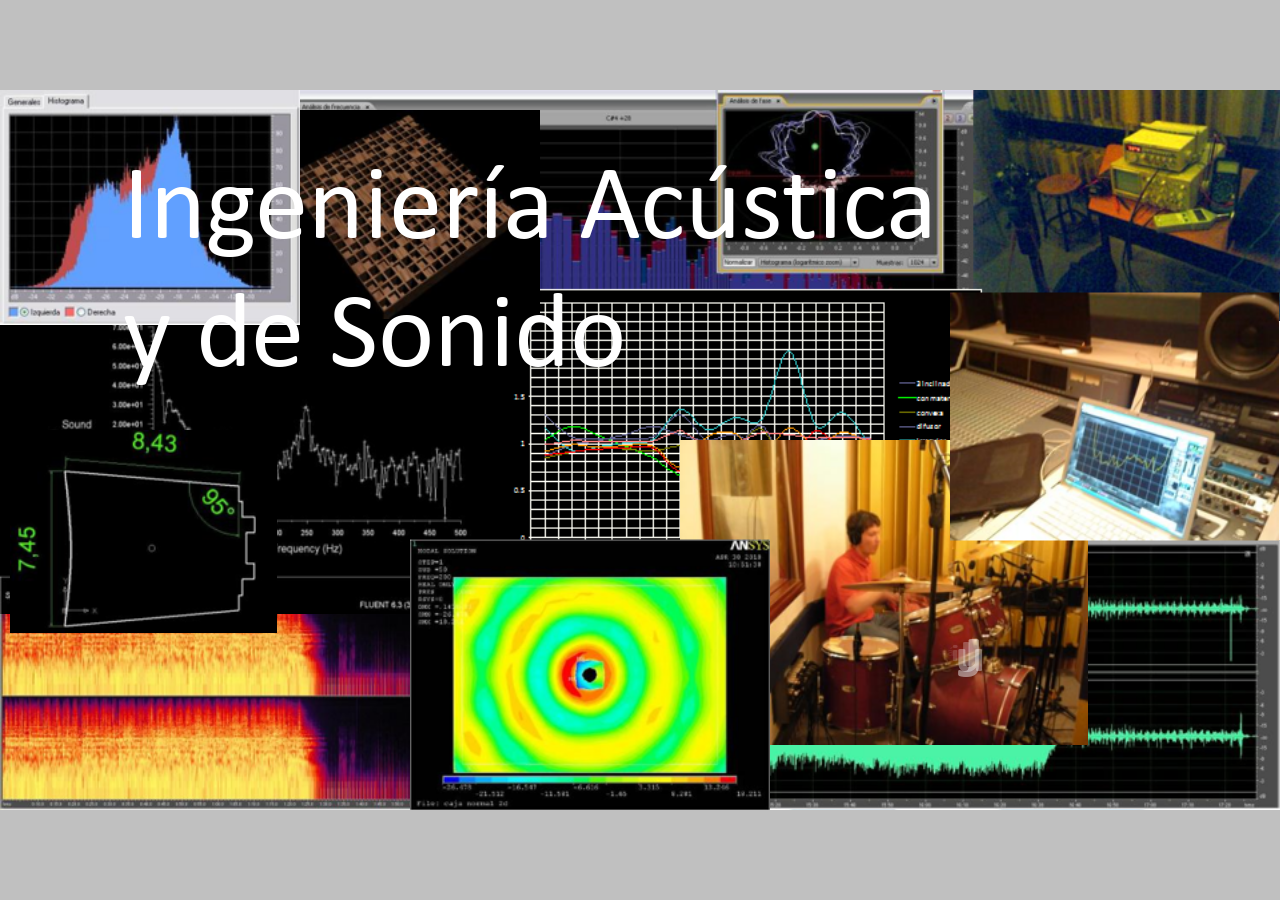
==== index.html @ 4d6e623c "Initial commit" ====
<!DOCTYPE html>
<!-- Created with iSpring --><!-- 720 405 --><!--type html --><!--mainFolder ./ -->
<html style=background-color:#c0c0c0;>
<head>
    <meta http-equiv="Content-Type" content="text/html;charset=utf-8"/><meta name="viewport" content="width=device-width,initial-scale=1,maximum-scale=1"/><meta name="format-detection" content="telephone=no"/><meta name="apple-mobile-web-app-capable" content="yes"/><meta name="apple-mobile-web-app-status-bar-style" content="black"/><meta http-equiv="X-UA-Compatible" content="IE=edge"/><meta name="msapplication-tap-highlight" content="no"/><title>Portafolio 2015</title><link rel="apple-touch-icon-precomposed" href="data/apple-touch-icon.png"/><link rel="shortcut icon" type="image/ico" href="data/favicon.ico"/><style>body {background-color:#c0c0c0;}#spr0_1925670 {display:none;}</style>
    

    <style>
        #playerView {
            position:relative;
            -webkit-tap-highlight-color:rgba(0,0,0,0);
            -webkit-user-select:none;
            -moz-user-select:none;
            -webkit-touch-callout:none;
            -webkit-user-drag:none;
        }
        #playerView * {
            position:absolute;
        }
		#preloader {
			width: 50px;
			height: 50px;
			position: absolute;
			top: 0;
			left: 0;
			bottom: 0;
			right: 0;
			margin: auto;
			border-radius: 10px;
			background-color: rgba(0, 0, 0, 0.5);
		}
		
		#preloader::after {
			content: '';
			position: absolute;
			background: url([data-uri]);
			background-size: cover;
			top: 0;
			left: 0;
			bottom: 0;
			right: 0;
			animation: preloader_spin 1s infinite linear;
			-webkit-animation: preloader_spin 1s infinite linear;
		}
		
		@keyframes preloader_spin { 0% {transform: rotate(0deg);} 100% {transform: rotate(360deg);} }
		@-webkit-keyframes preloader_spin { 0% {-webkit-transform: rotate(0deg);} 100% {-webkit-transform: rotate(360deg);}}
    </style>
</head>
<body>
	<div id="preloader"></div>
	<script src="data/player.js?6FBD1DEC"></script>
    <div id="content"></div>
    <div id="spr0_1925670"><audio id="snd0_1925670"><source src="data/sound1.mp3" type="audio/mpeg"/><source src="data/sound1.ogg" type="audio/ogg"/></audio><audio id="snd1_1925670"><source src="data/sound2.mp3" type="audio/mpeg"/><source src="data/sound2.ogg" type="audio/ogg"/></audio><audio id="snd2_1925670"><source src="data/sound3.mp3" type="audio/mpeg"/><source src="data/sound3.ogg" type="audio/ogg"/></audio><audio id="snd3_1925670"><source src="data/sound2.mp3" type="audio/mpeg"/><source src="data/sound2.ogg" type="audio/ogg"/></audio><audio id="snd4_1925670"><source src="data/sound2.mp3" type="audio/mpeg"/><source src="data/sound2.ogg" type="audio/ogg"/></audio><audio id="snd5_1925670"><source src="data/sound2.mp3" type="audio/mpeg"/><source src="data/sound2.ogg" type="audio/ogg"/></audio><audio id="snd6_1925670"><source src="data/sound2.mp3" type="audio/mpeg"/><source src="data/sound2.ogg" type="audio/ogg"/></audio><audio id="snd7_1925670"><source src="data/sound2.mp3" type="audio/mpeg"/><source src="data/sound2.ogg" type="audio/ogg"/></audio><audio id="snd8_1925670"><source src="data/sound2.mp3" type="audio/mpeg"/><source src="data/sound2.ogg" type="audio/ogg"/></audio><audio id="snd9_1925670"><source src="data/sound2.mp3" type="audio/mpeg"/><source src="data/sound2.ogg" type="audio/ogg"/></audio><audio id="snd10_1925670"><source src="data/sound2.mp3" type="audio/mpeg"/><source src="data/sound2.ogg" type="audio/ogg"/></audio><audio id="snd11_1925670"><source src="data/sound2.mp3" type="audio/mpeg"/><source src="data/sound2.ogg" type="audio/ogg"/></audio><audio id="snd12_1925670"><source src="data/sound2.mp3" type="audio/mpeg"/><source src="data/sound2.ogg" type="audio/ogg"/></audio><audio id="snd13_1925670"><source src="data/sound2.mp3" type="audio/mpeg"/><source src="data/sound2.ogg" type="audio/ogg"/></audio><audio id="snd14_1925670"><source src="data/sound2.mp3" type="audio/mpeg"/><source src="data/sound2.ogg" type="audio/ogg"/></audio><audio id="snd15_1925670"><source src="data/sound2.mp3" type="audio/mpeg"/><source src="data/sound2.ogg" type="audio/ogg"/></audio><audio id="snd16_1925670"><source src="data/sound2.mp3" type="audio/mpeg"/><source src="data/sound2.ogg" type="audio/ogg"/></audio><audio id="snd17_1925670"><source src="data/sound2.mp3" type="audio/mpeg"/><source src="data/sound2.ogg" type="audio/ogg"/></audio><audio id="snd18_1925670"><source src="data/sound2.mp3" type="audio/mpeg"/><source src="data/sound2.ogg" type="audio/ogg"/></audio><audio id="snd19_1925670"><source src="data/sound2.mp3" type="audio/mpeg"/><source src="data/sound2.ogg" type="audio/ogg"/></audio><audio id="snd20_1925670"><source src="data/sound2.mp3" type="audio/mpeg"/><source src="data/sound2.ogg" type="audio/ogg"/></audio><audio id="snd21_1925670"><source src="data/sound2.mp3" type="audio/mpeg"/><source src="data/sound2.ogg" type="audio/ogg"/></audio><audio id="snd22_1925670"><source src="data/sound2.mp3" type="audio/mpeg"/><source src="data/sound2.ogg" type="audio/ogg"/></audio><audio id="snd23_1925670"><source src="data/sound2.mp3" type="audio/mpeg"/><source src="data/sound2.ogg" type="audio/ogg"/></audio><audio id="snd24_1925670"><source src="data/sound2.mp3" type="audio/mpeg"/><source src="data/sound2.ogg" type="audio/ogg"/></audio><audio id="snd25_1925670"><source src="data/sound2.mp3" type="audio/mpeg"/><source src="data/sound2.ogg" type="audio/ogg"/></audio></div>
    <script>
		(function(startup){
			function start(savedPresentationState)
			{
				var presInfo = "eNrtfV9zG8mR51fpYIQvpDXYrv9/xg93FAnNcCyRMinJXo8mFE2wSWEMAjQAytZMKML2xt3uxt7t3u3d00XsXcyjHxyh9ezsjv/NPvALUF/hPsllVncDVY1usKmBhoAkT1gEGlXVv8rMyqzKysr6bK279t7aZ1vSWs7Jxnqbb8h1cYtvrt/iRq5rqqUQty38bT9fa62NofC9wXCcHA163UHECJXw9Odr72lGYtJae7L2niASP3WgZGcwTPdPh4+ttIRRDiXTtfc+W+vjPz/Ff+DrUdIbpa21ZO29j9wva6enUG7kvkIZzlxTealR/un5x89bWen+KCgt5pc+DUvzS9oe+6XpJaVP55ceD8+8wkchEOUKY5GqlnthYTm/8FO/sJmPeVQFo750WoGjvvRRUNpeUvogKK3nl356FpS+pJdPD/3SgswvPQ5wa1JNbSi+duKL8HN4cIoPkqJ0b/KSIQrT2nMn5Z+tHeXC8Lx4DQ4qeOc2/GFSZ29fO0zGyaPvjXrdw5TGnyCfOuWnHce+Q+99xL0if+svoPyHZ73u+ef96G5yNux2YMTeSobDtDscPBo+6m/3j9N+Nx2e/zaJNjrnfxiNu50kehYdptH+oN89HGQDFhBCx0ycNQ7D/PnHLdQan+WDFhXI6HTIH1PLpNIEah3AD1TxmDKuCSeEt1A7cKNiawRR1jDRYtTGXEvKGNEfO83yEYVCJP8/fl6nlsfCgpaxSnL4SmysjJaKEi4/[base64]/[base64]/[base64]/NmMCSX+AC0hXyalyGdMKOiP6QCdQU7gN2phbsObIpcwTIjVSjY1/jqoUo98xoQyA0tLMEWWgYEvyTl5BRNKXsGEkgYmlLOZCRcsnwWpRL5USpGXTaiEVXEdzWEVag00QxgXoqm0wATNWkkpLBSaSotfpR75jGdW8Vo5d+r8alNFM52wNp0qZvr80kkuL5tQWMHFTBhJhOJOPuCLUtAVjW4ipIfN3BmUmpgWfsZapWjQoysl/gPCIkG9ox9HMWXqXHJhlbCGD1xVuA9dGwoaQIYJkJoWhXWSpZZIBlhryYv+JfSDQp/RIwTyKq1kCt5aN0EJagQVfIxlY6nQyDPLqJaguIGAQnMF4qXQdwVMZcAiq1jmqak3NBLmOUZTwxSD8ZgVrbYvfkkOOidAVzaI6GG1GvrBNLo1A3QwJQSRgF5SEOO58ECNQ+9E9ta58MAWeCVn4JWtHjr+VI6PluFRt/xqAo+7NVQTeNIvWYYnyMzAobEQNfC4r2bnwhOerpwPT/klZ+CV7Rf6ojljFuhjRRVzJ7Ody5kLVhzWwawBc4uSM/BmPKWEwZQmGxq8PDK0PxmbB8/tFzRBZ/[base64]/s/tYs+Z8U2nwQCzVKdm6udVgZHg1fCBl20Juu2mM+gQuLDBoGmCnDHfad4IOQxNr0o98rKhwZ3zqZEukTyc4jSieWmu04Tm4aSnFrmZCdmyE6LTMs2lW2oXy4JGNM/WzVeRFmCTV6UeuZ2ZVhJv3laiufQ32ZvRHNYr9GrSAprSq1KLXJGZGSebjFA+ixwNK8vCdpoiD1YVzZD7y4ta5HQmOsqfEoTIS3ajCfKyAWmAvGRJapHPrJCMrh+h4WTmCjQvZjXNSZ5Pb2pxl00hB/Ni6nEvi5Q/PS4L+Xr2PnRJ4UZGSxBdbwu5yrUHiFcNDK5cACTG/XyM0aguEjcLpj2chqp+5J6V8Yyx7JkLZHXBs9De8wzlZ9lvo/y31P3mAGQBtk/zwN3W2jNoFqNjj/Kig7yZaQt02kJeHuOyB0G08ajCtVWgozk6EstadKTcdoauqqCcdCOvMeIZfJrDX/e7WttGpwCETZzQjLuZa8wKQ0FRVVWd0uCEZW91AVcZ2fwJ0/zKw+x1jvdhSXkps67QXa+xpKq762F/A06aak7CgHH/03JVeJr7E2EqAErqLeBp2N+Ap7aSpzRnKYUF4KrwNHPCvj08Dfrr81SQap7m4xRjj1eFp/5M/23gadDfgKe0kqcsH6cMJogrpXvz+fhbo3uL/gY8ZdU8zccp13xVeOpvkrwFLA26G3CUV3KU56MUlvDvNO/KaV5RzdN8lErGVoan2W5c5n16G3ga9DfgqazkqcjHqbTqneZdMc2rqjmaj1Kl6QppXv42sTTsb8DTas/RxN0gVsbfEGyWvwU8Dfsb8LTahyRzpprVMaZ+gMHbMEyD/gYsrXYhqXyYGiveLU1XbWkqq11IKh+mVq2OWxCDWTBRADPqbXDfh/0NeFrtQtK5p5cIvkILmWkE0NuxkPH6G/C02oWks3FKKTXvFjKrtZCR1S4kk49S+G2FZkhCvF0zJFHtQpLVLiSTj1Km9GotTkUW0P3WLE6L/gY8rXYh2XycckFXaON0suPflKV+LI17fxCtszIbqNN+B6yt9iXZfLhisNqq+B38GM+3ibdhxwPmVjmV8PT5ysU7vMoOzRsxbmu3aqSp5m0+cEEiVmbgZoHCVwtmeSMGbtDxgLm2krl5pBLFM8ir42aaRpm+VSM36LjPXEWqmZuPXE1XzodIMFHkW8Zcr+MBc2klc/PYJarNG+2keBN4W+utUKyatfm4NYq/0b7/N2ncVjCXVzI3j2ailut3FndlLS6tZq7JeUsWGXw4S90wbRnWDZ7UcNfvHTQSJhTDRjCB0eTJ/EYKKpMw1t0ddcHDrtxybsUlSEaivhECU1hqDGbWqaFJWeDnH7nxuF2iQ9BrVzWgzPxGptLm9brZ+4veB32dVA2ETVQLm8yEjQqz/MIWZAt2wibFNMnnqwsbJtxChSKIWAlh83udCZtPmabC5vV64cImK4XN5pqNLTJg83UJW5Dg2QkbJohn31izKYL/cSP1Ssia3+lM1nzCNJW1aacXLmqqWtRyvYaJ5pdd1MKM3Jmo2UXoNUd1mCRKwVZD1mxJrwWUuZKsZb1euLBVea55PJ2NL79eC5OoOyIbPX3yDYyoEphfTxi5GsLm9zqjg0+ZxkZ02uuFC5upFrZcswmhll/[base64]/WJFtt5VedAFlLmSby3r9cKFrXrTQOWajSm19MIW3s6Y7b0vZmGwWg6PoNf53vurrAxen8ODV28aqFyzcbH8shbcp5k5y+0iVgZCW64IY8ysyNZ7eYUUUKaxrE17vXBZq9410LliE1Quv7AFV6BmW+9k+uQbWFGplZZghiRfja13UqJDQJnGVnTa64ULW/W2gc4VmzB2+YUtuLW2cJdPnrw1nly/05NlUg0ZrsPnwas3DUyu16RaASMaXDOcecvFIvSaMITDaJNcrcZ2qN/rPBieXV2veb1euLBVbxuYXK8pbpZf2IKboQt/+QJmbM7ZJIBVUq2EsPm9zpfk/OozNq/[base64]/Yq426XcLDzFcEpVgSnXBGcakVwrso4MiuC064GzsrcE8uIk64ITrYiOFfEHrEVsUdsRewRWxF7xFbEHrEVsUdsRewRXxF7xFfEHvEVsUd8RewRX2p7hP+11rrwWvy7j39baw+zP8+yP0fZn58PskKu8TVoZRv+QL/gE/b0MBknj7436nUPUxZ/MlpzWezDp50RPj7MX95a6wFsl/Q9//4LqLDdP0773XR4/tskSjrnfxiNu50kehY9Gh6m0f6g3z0cPBo+6n941uuef96P7sbRrWQ4TLtD93gz6XWj9Whz0BucHHQTfNQ+Sbq996JPoELSPx30/tOTwRgfxZ3BCf5+Lx0edXvQ/r3h4CgddQf9pOeeD4bj5GjQ62YND06fDbvHT8ZxdH9wOBhFPfj/YTpMO0/gwzAdpcOnCTxfc9QGFp5iGF2R0p48/9jR+DP8Cj92UTKeHmeKy5pOluj+I5cknwsbU6mZ1MS0NGPwSKrYCKYFs9Taj50QfYRFSf5//LzOlfvDTCwY5VIxQtnHTmpmyrqM/i2m/ZLI1xwWrYLl/[base64]/[base64]/aXr8cZYcDY8/VhGh8dnNQjJIyVBUaeXiKhMGkshe5wAKV2auP/6TZmyBBTIvlkV5VgZ/pbSAARROwK+BSnaGSvaqVLKgU/IZd66rgkn4YtSMfkemJpOzKssuFjw5KxEndCU43eU/[base64]/HoywdtId9ZLsO26MjPG/BEodIrZ+8UuxeeJAjJJeMmp5GypZrZP0sDtITg6wRtJrRWe98TAZOcD45tPhoJOOigYPu8ddKIXNYd1Rev7PSS8dxdHm4ARedzp4Bv9GJ90RlMQfoYknyfEgOhs5CE/S4TBrKhm5BhBW9+Ssl3S651/04XXJ2TDpdT/Nv5+Nkj7QbTQ4Gv88GabRQTLCDRYkANYGoJ/Cd2x5mDyD5zf2kmfwsAO0vdmKTs5/Mx5kP6e99CSj3VG338W/[base64]/DWouVePf8L3jsS/QKa7uYUDnpzcjaCPyBWp/B34G/mTT8fDYDqoxTefZiewABxxCmoOixYACCGw0Gvh/J+lBwMPZSApT+CRkbI5854OHkPoDntpp8O0t75b+A5PgBRPXNdwYEWDqskHzx5p4YpUg17g4QCuh6ABG7fi7aS/jhtIWEOzzoZhLyX2UA96h6febwZDA/TPgjHEIfJ3RRLjEDpgGI4Q/aMoWoyGjuKnCZu6xEECaQMO50PGxi3Uf8sfQp/QDD6g97gGLQGjOXRWcAv4GrfsaX/aYI9OHXaJ6Cdaw26dowVvK3P03Dj84Na7ZNpwEb7s5fsuuJ//[base64]/ucqarUEr0XPFjFbMUN2iMqbUKphxkWArOT8/c/1ww/JecY+0eg5Wgh2ENbvUUpSwStySlpQSrd3eZCO8mEpHSwnzNKHrKExiBeLINWUoDzAPBVopByEgMV0u2CVKBzVmNygK3fJRyfWedae8G3CtrvclghSqgSmk15LjdZoUriYFG6n3ATar4FZwIBdrR2f9zhjs4o3xzc+G6fhs2I8yadbfvXE3GT8BYza6sc7+wn2+t/0XN+j6+ObNv1i/oQSs7dXNdffDqNuvKMQNSL+6mX39/vO1BivCGkiZ4soRVb9sgui7c2AzWJ8a4SGqOHn4jsNvKIdDc/O69hjfLAaD+YuZNgvhcGYZF8BizWPJad0opu+Y/IYyea5Dj0/dbHyub+6KbjY662YTlW42sWg3G330Pba6S1iVb7MLrdCdOm8xm3muD5ksptM2FlZQLazUvCVlTAwjQkliTAtkPg/[base64]/[base64]/[base64]/OtsBA0jK55DtyVZMrMGoVi/[base64]/6A/TpBe1+8fdfhoJR4Nh2jkbFWGr179/xy4LQc2WrEcdnjvHjIgp18Jkh/uljpXhnGgltG5RpjDw0CgptG1RTp2/k3Bua916eHUkZgZgmlsOX2WsQd6l5UzVOSPDKmGN2V2kKXJM+WAwVw3nzo2KgafWCGqpbTFiY23Qq0ypwv0vdFpnmVpqEwygI9xyiV464/x66INWRZ3KDANBlbDG7E7SFDnTmLuCGmNxd45aiz53mFlLzOhAYBksTea59r/[base64]/KKSZpMJraxiCNCtrBsF1UUJj6SsNwV1iNotIUEXJWS9ayoDAopvNCkAT/W2tGjlGRQCGWl8wwyhVZ84qvcCi3LBPy2460XY6JnGbVB+FLRuMa85M0O5cZGDR3MNN/Up0LwXpT8OAAPRPOHjKlsgQUjLijAgYMOiud8rTTniRVbQVVs8Z8a1u1Si1T/BrTryy9jPIKirElk9Fro9PctZWcrq3kIqMH2ezaSlWurdQiM4c2WRZEm9Xrgor0olULOfroe2Z2QYdLoPFgiOcu7571xl1Y0Z2efzHqZku2yTFg/LI/PRfr1kzZKdBofP6bTh9P9D7zjpb66xJgJlhmpIvA6RimOmFGqHQddEKwUJmZELmapPA95JOjuVKhplKhFikVfFYqdKVU6IZSMcsfVs2fORxoKFtXkJsmYriPp7ajewDwadKDtbw7yHtw2H3aPewe9NLR0sqGnsqGXqRsVOQaNpWyYV5ZNnguG/OkIZSb65GNCT487LuXjsZ4eh5FJHNrJONhdlZ+MxklSysnZionZpFyomflxFbKiX1lORErIift0SkAwsPwyTCJOgl+G+OT/hLrDzuVC7tIuTCzckFJpWDA41eVDLkikpFZl9w3m6W+yB+jbOAPm1AgXVohoV6aGkoWKSa2QkxotZjQVxYTtWpi0u6PkmfZFDrLH4IP7z+Ml1dA/JREdIECYip2hWj1pQeUvbKA6BURkHuTXDZtZPk4yTeGCpnwRSFLEFOfqiiNujCHgTXSsDs6GWQJWHqJSwozGI2Ph5gf5SjpwPIpOXRPMbNMlhIlerCz/bC9t7+9tbEVbbWj/Y2d6NaD9s7Gw/bO/Qd7G9F+e3Nze3dn4060uXFnO45uRBsIjxGqboIQF3CvjNBlZ4lGKSrM3Tvt97d3ozvbm+3d6Pbexs7m+d/uR/c2HtyJHm7cae/9JZAXqAwvr3x3mVRgs91e2sn5F0+7mJrm9oOdrQ3sRfSjH92aNmJv1rcxpzOtsC/PosPBON/Gy3LNnH9xjBKE2aOwqU/OMFmN6+npsNvHFD29aOuDO1H7x/f22vv769GtwTE04XXPzOveQqG5vFKnwxQT7KAxy941hqUT8PvuBggACMXm7t32HtAPP9968P4GID479vHq5qJwJYg9zISVZWOK9nfv7u5H7+89uLcLgHb27+892Ly/uzcjGvoVaZe98bg3OAD2QLE+jM7ow90PdvZ3d/5D/ndxL6vtd5F2zGNPZzDEHFrIFNAWW9u3t5EXH27sbe1u70SbMFD3Nu5UD5H2FNA8NEnhZPEk9Fk0gkdp9LQ7OsMEY+kw2r/7YO/29v3oBxv37m3MvNBc4YWjfLqU9I5xX/vAJcHqRZt3HtxCubvXBva2neiB0ql+02LFzc3zn6Qn0ErHJcxKixVA0k9/UcDb3dlsf7g7H1em3pfTtHuJAylbpGmXFaa9OnUgbZY78DUqv9PuaCqAJ+d/QKciWokKfXe5sgvwzZP4TjLq9v3x1d75AbR9F8xCr3f+2/4ClMqVZL2T9EDNoXtsGN3b230fLFF7L/p/v/[base64]/00TubqSAvig/ePtiimFvJrUPgsSmwbpS30GAl1+CxOpowFM6N9/[base64]/z6J4QCSExGQLrbUneLkCJheRXErJ3XWua0enun37ww2y3kVVNZ4Gy2ct0WlLlEvBNaFs0hJT8J1hVK9r6vBn/bP9h/rg1oB4TV2qUStSOdHqSHcqX9mlGajKzUHfzQXzKYGnMKfa8qmnLecqQ5br3euxyo2tL5t/[base64]/qlwItVMhF/mjWUeHc4o8Z1weG19YC67iIu0eM7C2ozC9kPUHjBQs5Lh16dfWFQihkAZMUP1l3l75sPjzZm6SMFdS3qnZIR/UnBn+dCaa2x/+l41iL16XLjJg11T5YqojdqlezMph7qC6m54cDJM+DAzcAtgo30YTvVfc9YPhtOO0n7nEW9HpmbvkJkUP9flv4QUoxicJumvdrTDwS/nqmbN+NE5ODgbDPCBwZYbgt+X/8+KA6SIDgU2Vvq+OBKbmW5A5jJGK6OQTm3zik09i8klOPqnsWIB/6xXeLeXdR4UyepwOTtIxytMo2FPvHp+BOD8d9M5OUtx02+x1O9ktVKOoe3L+OYhhmu8VpCOQhCfJMI4ejJIhbh2c//Zo0B+MbuY+ZXcRWHHd0GE6etrNQ0TdaPi8fwi1iq0UtyafXhK1f+8OvrWTHGZO+pAesC7lIV3wEHFIHygzpQnv9p9mDzkNiRcUk9kTIkJiwhOTx2Be42DcGA67BxgoA0oH97sSvM/peHj++dF0P6MzGA7T4u6zzvDsU6Sf2x1y16BFN7Y3NjdvtqKfnaXRaTo86Y7T7Jh/OoRn578BzYNOkyO8JspdfgUcODkdBKyIozsJlDvoJRMgnfMvTgYZCxGFi5dBBO7msCS/xMzttXTO3P1r8OkIL83Ci7bg5w5+nhQEVC4OqzfZTruRqdHh4JPBzeXVS17cOV1k4LmuOLxCqyPP6auHnpd0T6iY6KPv6RnldU2Ro8HtfofTKBf/yrphCuI1/HSQSeBgiaNJvaB0usiodF0RcsKqo9IZed2Ll7myxapka8vpIHdV363kkyS6jbk68gi8PkyRcnUCT0FjHUNzQydKJ2hOMtlAC4JzNV9ebrfvTjT75qDQdJOAZCgbPGOERB986j6JySdTfFryKRm/zCmcBS/rQ84mXmERM84E15SLlqWxhcURN8oqtLck5lbDihovCED3MTewXOG6PkuEjKk1ikEbmrXWMSM85sgXROo672pYJawx6/qbAudSwzpNuuT1bAa4itE9q5Qkohlwg4kRoAiTTXH7NephixJsyV2+FJmtMMuwMXs5HtvGu/ga0ltzYYF9VInG9Paq1ANXM4Libx8USZktkADXzCBElGoqAX0BHO/3I7V+eMy5j856AqtvPUHO0Z1al5U5rBLWmEk87kuKZkBWppWRspxOGklulSKEC2qakhw3IwjVQIamFJ/WqCe4KUuK748voaYUE3JYhbvgjVBL6W0cNkId1CihnrGBfMa9HSiayszXyWtLRHZ58o7ZM+/EZv/TGlP8XCkNRKhCXVX/SbMLuoWwjsTW3ZGJjQS6YaFu4jJT5BvIlNA8YNXgyTIxRVQwhb6RIyU0flg1eLJMTFGVTKnMFP4GKTLfxGeKzHtyNfY4w5zlnvHnCotM5F5iD3sjx0w4e3GKzH/yqmMmmFAsMof3DFPeROsSzM2cHvMeXDtL5jofmHfWmS3yrLOuSKnBqs86M/p6PFa82qtQhI2PPK9Altci80QbWPKfpsPRoJ+dW7+XDM8/R0e5e8ejM0I2iO/dDp/upc6/jl4KB+nenciSw1sR/cET5zLA0er+8vwv7lQ7J8F3GYkOb7ksG5xEN0bpsXN00pix7K/gMvug5PSdEYlt9F5E153H+9Ye/ktiTbK/yuZ/tYfyjDElIxo7N/itYVbC0qxtovOX8qyGK0tio6ddbG/dn8KDd6m8BZPXpEVNYaK9+/jlzu3oxndccRMbnvlV8jdi7knrvYra70zftGmAEIe38hexzFsfC9d9vFcM/66L90j0/azOjXX2HnOlNyXU7OAJksPkMI4eDj69OWlpncU0x6yzfYJYMQ8CmwLYkuTGYXoUR0+xge+47ThXRbp/M0YI8p5ypffvb2dlpOuRysqYKeklf0+TaC/NvFU3cHP95gr4keilwYWZAT4Ssto9QAxQvNhg5wzUs6BCYCpP51USJI/[base64]/k+Hu79QTzauEIRmKjb/WHVWEMZez1RKNJ9KTbIRRrI0kboeKwcTsl76iyzmoH92MHM2NR0nvV4aYYqz07TzZDCKDpJeB3oCs4YupqW4g6E6WXJ8v60Nt+c0k1Gjl5XGU7ZZ9f2zU3cw01HgJAESREfdvjtT6ZLvu1N3eU6J5DDbp9xL+4fpMAt0yD+zpd2/ZN6RecZeYQSJbARRC+/W1nC8ojIbQe6MlM0uW81G0Af9Dw767/du//Bnd6vOs8hpU0pSA+baqLwpjScMlORC5BGhhwebw81PTx7+tDO6SkRoRQo4Vn2On/HXMxhl1WD8JpFC7pMu76y7iCH3U2e6T5rFq3WGKNp58NrIjdwsKC4IOYL5d7cDPx8Ms/Cf7DaH0c13wWzh+PEOs7KFHmatyErHqg+zMnGt+/9qeWJLllNEvBOD7FVODKpiksJhUQRKUBKeq1iOC3ZDOMwy8knKTzZ0b//gsT37sPLIoC6aQrej0gYPQk3mO1oxRfDWANcS+1Hn5IOHe5+cPGxXtWQKZU1ja2ExJRgpwvfx/A+H5RYlMmsq3dz/QfvJbTE62L6Ksq5IuMeqDx8y+XqUta5U1p6afZr2x91ekarBT9wQ9ROXzgJEcJyewCzCfZ1kesgChZPoafdpF+YI78ZMacx4p0vYN0ovnj/4bK2PB2r77vgtyMYaUutg2IVvsKL7KBcm/D3++eDoCN80fTIeH61BOxsuX79kVGRn29a28AFD3312u3TmZtHF6hD3xY7dB0ayS9XdKrFYAeaA6CWA6AwgujhAHg6W49jAyPZoB9NW/XwGDJsBw0Iw+Wo8A0KJEMUThyS/r2cKiNLivvsMGPEAcR/QDBI+g4SHSIhkhVN/q/yupFyiBg3eW5PR1sMlmhBKzMATITzOFNXfkFhV4iQvESc5A0wuUr6701G5jTrg3q3Hmw/29to79x/v39neaj/e3n+8s3v/8ebu3Xt32vfb8Iq1i/918ceX/xBd/PvLX158ffEv8P8/XvzrxZcXf774Ch//GT5+ffHPL/+z+/Griz9dfJ2Xffkr/PLy1/D5S/j3v0bw4I8XLy5+f/EvEbYTXfwB6vz55X+5eBFDjwHL1u7dje2dx3uYf2178/727g6+/79f/O7lr6GhX0YX/wbV/z1rD171x5kXZQ++hHKAD8q8gMa/uvgKUb6IXv43bObiT+7lUAO78GX+ZkxCs/f43sb+/o9291yv//Hid1ACegSVvoR2oS3s/x+hH/B0ShGvly9qXp+9YntncxdIvXk/eM0/QVF4EVT788u/u/h98KKs3t32/v7G++3Ht3Z/DLzJ67z89eyPuz/AH//Pxf+e/ekv2/sZJ19kv+1sPNx+fwMJjBwv6J2x+x9f/l2EXUIm532v5uavM5TIRYSNJb58+beOrNiXLz1+v/y7uOrF++0fPgDKb2/cySj+AplziUC9cBC+AqK9cDCqSP7y7wtAf3Q8/DorDZ8R758vvs7R3AN2tLe2d95//MMH2z95fHtj+0576/GPtne2dn/0+H77x/cn9PjzlA5/A41+hb3/8uWvXv46F61JT6Hcd/KhtLPV/vF3okz6vmxG0hzwy796+fdAya+qaVhCHYzXMvhi7DoJ+zKn6YsMNH7KefX7YGxWcgCHnhNUIMBXhQA0IkE9bBwIrxEzkPFXrpm/QZ4XGuz3qDteHfz+ZntnY2979zJpyZh78UUmLSUks8R0oF9AYahyrTI16d+1ydVVSDEf/tXl66oitRD0bjxkz0tQ/+lqI7FVaMN/de96+dfw8U+TnuaSn/MIqv8VSOfXAY9yQJ4BDszI/e37d9oZLoTwFdTP9C2QE7qLJtBNC/7aGYEXk8Ye3G0ji/ZB12e6v2LQYB8RXybLv4P2/g27jmTGV011fQNz//JXU0IgF79Asv0po9HFi/94Oa6in/83mPN8NcfgZG1OpO+bcNOXoEVx9P42dLU0r/pHV9HR5OuX/+AsN1LeNfynivnNZGC7V9TPtAAmCsK/udH1N/h7lDX9opjI4fTLAbuz8Zcw7YJ5EfJh9347E7npZOzxnY1b7TuvYTpW/eJwijZ9+WWTtOrWptOqYmI7afD1T2kvheQkYkrea5aF58//P8C0GaY=";
				PresentationPlayer.start(presInfo, "content", "playerView", onPlayerInit, "data/html5-unsupported.html", savedPresentationState);
				function onPlayerInit(player)
				{
					(player);
					
					var preloader = document.getElementById("preloader");
					preloader.parentNode.removeChild(preloader);
				}
			}
	
			if (startup)
				startup(start);
			else
				start();
		})();
    </script>
</body>
</html>
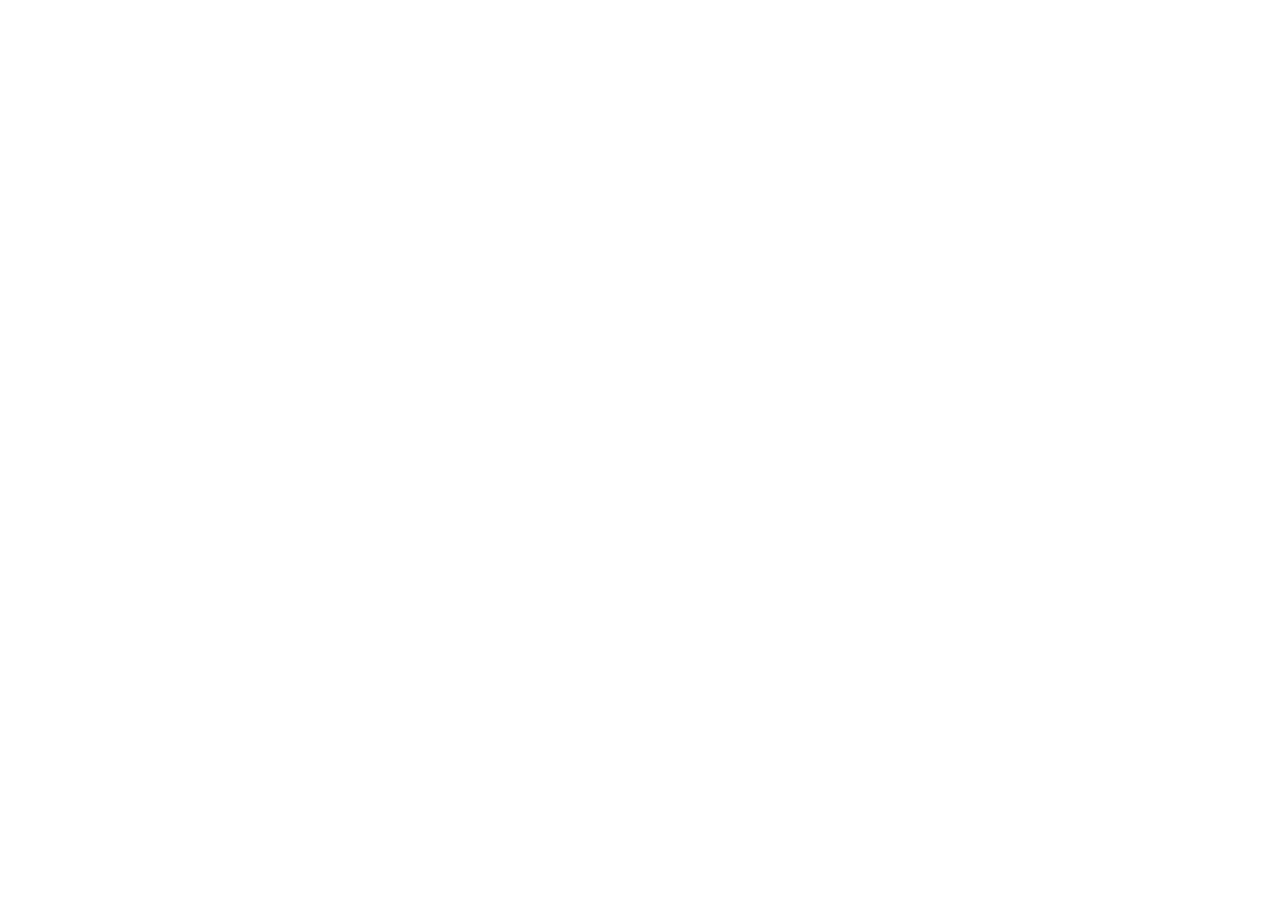
==== commit ade00d44: "Add files via upload" ====
--- a/index.html
+++ b/index.html
@@ -1,77 +1,49 @@
-<!DOCTYPE html>
-<!-- Created with iSpring --><!-- 720 405 --><!--type html --><!--mainFolder ./ -->
-<html style=background-color:#c0c0c0;>
-<head>
-    <meta http-equiv="Content-Type" content="text/html;charset=utf-8"/><meta name="viewport" content="width=device-width,initial-scale=1,maximum-scale=1"/><meta name="format-detection" content="telephone=no"/><meta name="apple-mobile-web-app-capable" content="yes"/><meta name="apple-mobile-web-app-status-bar-style" content="black"/><meta http-equiv="X-UA-Compatible" content="IE=edge"/><meta name="msapplication-tap-highlight" content="no"/><title>Portafolio 2015</title><link rel="apple-touch-icon-precomposed" href="data/apple-touch-icon.png"/><link rel="shortcut icon" type="image/ico" href="data/favicon.ico"/><style>body {background-color:#c0c0c0;}#spr0_1925670 {display:none;}</style>
-    
-
-    <style>
-        #playerView {
-            position:relative;
-            -webkit-tap-highlight-color:rgba(0,0,0,0);
-            -webkit-user-select:none;
-            -moz-user-select:none;
-            -webkit-touch-callout:none;
-            -webkit-user-drag:none;
-        }
-        #playerView * {
-            position:absolute;
-        }
-		#preloader {
-			width: 50px;
-			height: 50px;
-			position: absolute;
-			top: 0;
-			left: 0;
-			bottom: 0;
-			right: 0;
-			margin: auto;
-			border-radius: 10px;
-			background-color: rgba(0, 0, 0, 0.5);
-		}
-		
-		#preloader::after {
-			content: '';
-			position: absolute;
-			background: url([data-uri]);
-			background-size: cover;
-			top: 0;
-			left: 0;
-			bottom: 0;
-			right: 0;
-			animation: preloader_spin 1s infinite linear;
-			-webkit-animation: preloader_spin 1s infinite linear;
-		}
-		
-		@keyframes preloader_spin { 0% {transform: rotate(0deg);} 100% {transform: rotate(360deg);} }
-		@-webkit-keyframes preloader_spin { 0% {-webkit-transform: rotate(0deg);} 100% {-webkit-transform: rotate(360deg);}}
-    </style>
-</head>
-<body>
-	<div id="preloader"></div>
-	<script src="data/player.js?6FBD1DEC"></script>
-    <div id="content"></div>
-    <div id="spr0_1925670"><audio id="snd0_1925670"><source src="data/sound1.mp3" type="audio/mpeg"/><source src="data/sound1.ogg" type="audio/ogg"/></audio><audio id="snd1_1925670"><source src="data/sound2.mp3" type="audio/mpeg"/><source src="data/sound2.ogg" type="audio/ogg"/></audio><audio id="snd2_1925670"><source src="data/sound3.mp3" type="audio/mpeg"/><source src="data/sound3.ogg" type="audio/ogg"/></audio><audio id="snd3_1925670"><source src="data/sound2.mp3" type="audio/mpeg"/><source src="data/sound2.ogg" type="audio/ogg"/></audio><audio id="snd4_1925670"><source src="data/sound2.mp3" type="audio/mpeg"/><source src="data/sound2.ogg" type="audio/ogg"/></audio><audio id="snd5_1925670"><source src="data/sound2.mp3" type="audio/mpeg"/><source src="data/sound2.ogg" type="audio/ogg"/></audio><audio id="snd6_1925670"><source src="data/sound2.mp3" type="audio/mpeg"/><source src="data/sound2.ogg" type="audio/ogg"/></audio><audio id="snd7_1925670"><source src="data/sound2.mp3" type="audio/mpeg"/><source src="data/sound2.ogg" type="audio/ogg"/></audio><audio id="snd8_1925670"><source src="data/sound2.mp3" type="audio/mpeg"/><source src="data/sound2.ogg" type="audio/ogg"/></audio><audio id="snd9_1925670"><source src="data/sound2.mp3" type="audio/mpeg"/><source src="data/sound2.ogg" type="audio/ogg"/></audio><audio id="snd10_1925670"><source src="data/sound2.mp3" type="audio/mpeg"/><source src="data/sound2.ogg" type="audio/ogg"/></audio><audio id="snd11_1925670"><source src="data/sound2.mp3" type="audio/mpeg"/><source src="data/sound2.ogg" type="audio/ogg"/></audio><audio id="snd12_1925670"><source src="data/sound2.mp3" type="audio/mpeg"/><source src="data/sound2.ogg" type="audio/ogg"/></audio><audio id="snd13_1925670"><source src="data/sound2.mp3" type="audio/mpeg"/><source src="data/sound2.ogg" type="audio/ogg"/></audio><audio id="snd14_1925670"><source src="data/sound2.mp3" type="audio/mpeg"/><source src="data/sound2.ogg" type="audio/ogg"/></audio><audio id="snd15_1925670"><source src="data/sound2.mp3" type="audio/mpeg"/><source src="data/sound2.ogg" type="audio/ogg"/></audio><audio id="snd16_1925670"><source src="data/sound2.mp3" type="audio/mpeg"/><source src="data/sound2.ogg" type="audio/ogg"/></audio><audio id="snd17_1925670"><source src="data/sound2.mp3" type="audio/mpeg"/><source src="data/sound2.ogg" type="audio/ogg"/></audio><audio id="snd18_1925670"><source src="data/sound2.mp3" type="audio/mpeg"/><source src="data/sound2.ogg" type="audio/ogg"/></audio><audio id="snd19_1925670"><source src="data/sound2.mp3" type="audio/mpeg"/><source src="data/sound2.ogg" type="audio/ogg"/></audio><audio id="snd20_1925670"><source src="data/sound2.mp3" type="audio/mpeg"/><source src="data/sound2.ogg" type="audio/ogg"/></audio><audio id="snd21_1925670"><source src="data/sound2.mp3" type="audio/mpeg"/><source src="data/sound2.ogg" type="audio/ogg"/></audio><audio id="snd22_1925670"><source src="data/sound2.mp3" type="audio/mpeg"/><source src="data/sound2.ogg" type="audio/ogg"/></audio><audio id="snd23_1925670"><source src="data/sound2.mp3" type="audio/mpeg"/><source src="data/sound2.ogg" type="audio/ogg"/></audio><audio id="snd24_1925670"><source src="data/sound2.mp3" type="audio/mpeg"/><source src="data/sound2.ogg" type="audio/ogg"/></audio><audio id="snd25_1925670"><source src="data/sound2.mp3" type="audio/mpeg"/><source src="data/sound2.ogg" type="audio/ogg"/></audio></div>
-    <script>
-		(function(startup){
-			function start(savedPresentationState)
-			{
-				var presInfo = "eNrtfV9zG8mR51fpYIQvpDXYrv9/xg93FAnNcCyRMinJXo8mFE2wSWEMAjQAytZMKML2xt3uxt7t3u3d00XsXcyjHxyh9ezsjv/NPvALUF/hPsllVncDVY1usKmBhoAkT1gEGlXVv8rMyqzKysr6bK279t7aZ1vSWs7Jxnqbb8h1cYtvrt/iRq5rqqUQty38bT9fa62NofC9wXCcHA163UHECJXw9Odr72lGYtJae7L2niASP3WgZGcwTPdPh4+ttIRRDiXTtfc+W+vjPz/Ff+DrUdIbpa21ZO29j9wva6enUG7kvkIZzlxTealR/un5x89bWen+KCgt5pc+DUvzS9oe+6XpJaVP55ceD8+8wkchEOUKY5GqlnthYTm/8FO/sJmPeVQFo750WoGjvvRRUNpeUvogKK3nl356FpS+pJdPD/3SgswvPQ5wa1JNbSi+duKL8HN4cIoPkqJ0b/KSIQrT2nMn5Z+tHeXC8Lx4DQ4qeOc2/GFSZ29fO0zGyaPvjXrdw5TGnyCfOuWnHce+Q+99xL0if+svoPyHZ73u+ef96G5yNux2YMTeSobDtDscPBo+6m/3j9N+Nx2e/zaJNjrnfxiNu50kehYdptH+oN89HGQDFhBCx0ycNQ7D/PnHLdQan+WDFhXI6HTIH1PLpNIEah3AD1TxmDKuCSeEt1A7cKNiawRR1jDRYtTGXEvKGNEfO83yEYVCJP8/fl6nlsfCgpaxSnL4SmysjJaKEi4/[base64]/[base64]/[base64]/NmMCSX+AC0hXyalyGdMKOiP6QCdQU7gN2phbsObIpcwTIjVSjY1/jqoUo98xoQyA0tLMEWWgYEvyTl5BRNKXsGEkgYmlLOZCRcsnwWpRL5USpGXTaiEVXEdzWEVag00QxgXoqm0wATNWkkpLBSaSotfpR75jGdW8Vo5d+r8alNFM52wNp0qZvr80kkuL5tQWMHFTBhJhOJOPuCLUtAVjW4ipIfN3BmUmpgWfsZapWjQoysl/gPCIkG9ox9HMWXqXHJhlbCGD1xVuA9dGwoaQIYJkJoWhXWSpZZIBlhryYv+JfSDQp/RIwTyKq1kCt5aN0EJagQVfIxlY6nQyDPLqJaguIGAQnMF4qXQdwVMZcAiq1jmqak3NBLmOUZTwxSD8ZgVrbYvfkkOOidAVzaI6GG1GvrBNLo1A3QwJQSRgF5SEOO58ECNQ+9E9ta58MAWeCVn4JWtHjr+VI6PluFRt/xqAo+7NVQTeNIvWYYnyMzAobEQNfC4r2bnwhOerpwPT/klZ+CV7Rf6ojljFuhjRRVzJ7Ody5kLVhzWwawBc4uSM/BmPKWEwZQmGxq8PDK0PxmbB8/tFzRBZ/[base64]/s/tYs+Z8U2nwQCzVKdm6udVgZHg1fCBl20Juu2mM+gQuLDBoGmCnDHfad4IOQxNr0o98rKhwZ3zqZEukTyc4jSieWmu04Tm4aSnFrmZCdmyE6LTMs2lW2oXy4JGNM/WzVeRFmCTV6UeuZ2ZVhJv3laiufQ32ZvRHNYr9GrSAprSq1KLXJGZGSebjFA+ixwNK8vCdpoiD1YVzZD7y4ta5HQmOsqfEoTIS3ajCfKyAWmAvGRJapHPrJCMrh+h4WTmCjQvZjXNSZ5Pb2pxl00hB/Ni6nEvi5Q/PS4L+Xr2PnRJ4UZGSxBdbwu5yrUHiFcNDK5cACTG/XyM0aguEjcLpj2chqp+5J6V8Yyx7JkLZHXBs9De8wzlZ9lvo/y31P3mAGQBtk/zwN3W2jNoFqNjj/Kig7yZaQt02kJeHuOyB0G08ajCtVWgozk6EstadKTcdoauqqCcdCOvMeIZfJrDX/e7WttGpwCETZzQjLuZa8wKQ0FRVVWd0uCEZW91AVcZ2fwJ0/zKw+x1jvdhSXkps67QXa+xpKq762F/A06aak7CgHH/03JVeJr7E2EqAErqLeBp2N+Ap7aSpzRnKYUF4KrwNHPCvj08Dfrr81SQap7m4xRjj1eFp/5M/23gadDfgKe0kqcsH6cMJogrpXvz+fhbo3uL/gY8ZdU8zccp13xVeOpvkrwFLA26G3CUV3KU56MUlvDvNO/KaV5RzdN8lErGVoan2W5c5n16G3ga9DfgqazkqcjHqbTqneZdMc2rqjmaj1Kl6QppXv42sTTsb8DTas/RxN0gVsbfEGyWvwU8Dfsb8LTahyRzpprVMaZ+gMHbMEyD/gYsrXYhqXyYGiveLU1XbWkqq11IKh+mVq2OWxCDWTBRADPqbXDfh/0NeFrtQtK5p5cIvkILmWkE0NuxkPH6G/C02oWks3FKKTXvFjKrtZCR1S4kk49S+G2FZkhCvF0zJFHtQpLVLiSTj1Km9GotTkUW0P3WLE6L/gY8rXYh2XycckFXaON0suPflKV+LI17fxCtszIbqNN+B6yt9iXZfLhisNqq+B38GM+3ibdhxwPmVjmV8PT5ysU7vMoOzRsxbmu3aqSp5m0+cEEiVmbgZoHCVwtmeSMGbtDxgLm2krl5pBLFM8ir42aaRpm+VSM36LjPXEWqmZuPXE1XzodIMFHkW8Zcr+MBc2klc/PYJarNG+2keBN4W+utUKyatfm4NYq/0b7/N2ncVjCXVzI3j2ailut3FndlLS6tZq7JeUsWGXw4S90wbRnWDZ7UcNfvHTQSJhTDRjCB0eTJ/EYKKpMw1t0ddcHDrtxybsUlSEaivhECU1hqDGbWqaFJWeDnH7nxuF2iQ9BrVzWgzPxGptLm9brZ+4veB32dVA2ETVQLm8yEjQqz/MIWZAt2wibFNMnnqwsbJtxChSKIWAlh83udCZtPmabC5vV64cImK4XN5pqNLTJg83UJW5Dg2QkbJohn31izKYL/cSP1Ssia3+lM1nzCNJW1aacXLmqqWtRyvYaJ5pdd1MKM3Jmo2UXoNUd1mCRKwVZD1mxJrwWUuZKsZb1euLBVea55PJ2NL79eC5OoOyIbPX3yDYyoEphfTxi5GsLm9zqjg0+ZxkZ02uuFC5upFrZcswmhll/[base64]/WJFtt5VedAFlLmSby3r9cKFrXrTQOWajSm19MIW3s6Y7b0vZmGwWg6PoNf53vurrAxen8ODV28aqFyzcbH8shbcp5k5y+0iVgZCW64IY8ysyNZ7eYUUUKaxrE17vXBZq9410LliE1Quv7AFV6BmW+9k+uQbWFGplZZghiRfja13UqJDQJnGVnTa64ULW/W2gc4VmzB2+YUtuLW2cJdPnrw1nly/05NlUg0ZrsPnwas3DUyu16RaASMaXDOcecvFIvSaMITDaJNcrcZ2qN/rPBieXV2veb1euLBVbxuYXK8pbpZf2IKboQt/+QJmbM7ZJIBVUq2EsPm9zpfk/OozNq/[base64]/Yq426XcLDzFcEpVgSnXBGcakVwrso4MiuC064GzsrcE8uIk64ITrYiOFfEHrEVsUdsRewRWxF7xFbEHrEVsUdsRewRXxF7xFfEHvEVsUd8RewRX2p7hP+11rrwWvy7j39baw+zP8+yP0fZn58PskKu8TVoZRv+QL/gE/b0MBknj7436nUPUxZ/MlpzWezDp50RPj7MX95a6wFsl/Q9//4LqLDdP0773XR4/tskSjrnfxiNu50kehY9Gh6m0f6g3z0cPBo+6n941uuef96P7sbRrWQ4TLtD93gz6XWj9Whz0BucHHQTfNQ+Sbq996JPoELSPx30/tOTwRgfxZ3BCf5+Lx0edXvQ/r3h4CgddQf9pOeeD4bj5GjQ62YND06fDbvHT8ZxdH9wOBhFPfj/YTpMO0/gwzAdpcOnCTxfc9QGFp5iGF2R0p48/9jR+DP8Cj92UTKeHmeKy5pOluj+I5cknwsbU6mZ1MS0NGPwSKrYCKYFs9Taj50QfYRFSf5//LzOlfvDTCwY5VIxQtnHTmpmyrqM/i2m/ZLI1xwWrYLl/[base64]/[base64]/aXr8cZYcDY8/VhGh8dnNQjJIyVBUaeXiKhMGkshe5wAKV2auP/6TZmyBBTIvlkV5VgZ/pbSAARROwK+BSnaGSvaqVLKgU/IZd66rgkn4YtSMfkemJpOzKssuFjw5KxEndCU43eU/[base64]/HoywdtId9ZLsO26MjPG/BEodIrZ+8UuxeeJAjJJeMmp5GypZrZP0sDtITg6wRtJrRWe98TAZOcD45tPhoJOOigYPu8ddKIXNYd1Rev7PSS8dxdHm4ARedzp4Bv9GJ90RlMQfoYknyfEgOhs5CE/S4TBrKhm5BhBW9+Ssl3S651/04XXJ2TDpdT/Nv5+Nkj7QbTQ4Gv88GabRQTLCDRYkANYGoJ/Cd2x5mDyD5zf2kmfwsAO0vdmKTs5/Mx5kP6e99CSj3VG338W/[base64]/DWouVePf8L3jsS/QKa7uYUDnpzcjaCPyBWp/B34G/mTT8fDYDqoxTefZiewABxxCmoOixYACCGw0Gvh/J+lBwMPZSApT+CRkbI5854OHkPoDntpp8O0t75b+A5PgBRPXNdwYEWDqskHzx5p4YpUg17g4QCuh6ABG7fi7aS/jhtIWEOzzoZhLyX2UA96h6febwZDA/TPgjHEIfJ3RRLjEDpgGI4Q/aMoWoyGjuKnCZu6xEECaQMO50PGxi3Uf8sfQp/QDD6g97gGLQGjOXRWcAv4GrfsaX/aYI9OHXaJ6Cdaw26dowVvK3P03Dj84Na7ZNpwEb7s5fsuuJ//[base64]/ucqarUEr0XPFjFbMUN2iMqbUKphxkWArOT8/c/1ww/JecY+0eg5Wgh2ENbvUUpSwStySlpQSrd3eZCO8mEpHSwnzNKHrKExiBeLINWUoDzAPBVopByEgMV0u2CVKBzVmNygK3fJRyfWedae8G3CtrvclghSqgSmk15LjdZoUriYFG6n3ATar4FZwIBdrR2f9zhjs4o3xzc+G6fhs2I8yadbfvXE3GT8BYza6sc7+wn2+t/0XN+j6+ObNv1i/oQSs7dXNdffDqNuvKMQNSL+6mX39/vO1BivCGkiZ4soRVb9sgui7c2AzWJ8a4SGqOHn4jsNvKIdDc/O69hjfLAaD+YuZNgvhcGYZF8BizWPJad0opu+Y/IYyea5Dj0/dbHyub+6KbjY662YTlW42sWg3G330Pba6S1iVb7MLrdCdOm8xm3muD5ksptM2FlZQLazUvCVlTAwjQkliTAtkPg/[base64]/[base64]/[base64]/OtsBA0jK55DtyVZMrMGoVi/[base64]/6A/TpBe1+8fdfhoJR4Nh2jkbFWGr179/xy4LQc2WrEcdnjvHjIgp18Jkh/uljpXhnGgltG5RpjDw0CgptG1RTp2/k3Bua916eHUkZgZgmlsOX2WsQd6l5UzVOSPDKmGN2V2kKXJM+WAwVw3nzo2KgafWCGqpbTFiY23Qq0ypwv0vdFpnmVpqEwygI9xyiV464/x66INWRZ3KDANBlbDG7E7SFDnTmLuCGmNxd45aiz53mFlLzOhAYBksTea59r/[base64]/KKSZpMJraxiCNCtrBsF1UUJj6SsNwV1iNotIUEXJWS9ayoDAopvNCkAT/W2tGjlGRQCGWl8wwyhVZ84qvcCi3LBPy2460XY6JnGbVB+FLRuMa85M0O5cZGDR3MNN/Up0LwXpT8OAAPRPOHjKlsgQUjLijAgYMOiud8rTTniRVbQVVs8Z8a1u1Si1T/BrTryy9jPIKirElk9Fro9PctZWcrq3kIqMH2ezaSlWurdQiM4c2WRZEm9Xrgor0olULOfroe2Z2QYdLoPFgiOcu7571xl1Y0Z2efzHqZku2yTFg/LI/PRfr1kzZKdBofP6bTh9P9D7zjpb66xJgJlhmpIvA6RimOmFGqHQddEKwUJmZELmapPA95JOjuVKhplKhFikVfFYqdKVU6IZSMcsfVs2fORxoKFtXkJsmYriPp7ajewDwadKDtbw7yHtw2H3aPewe9NLR0sqGnsqGXqRsVOQaNpWyYV5ZNnguG/OkIZSb65GNCT487LuXjsZ4eh5FJHNrJONhdlZ+MxklSysnZionZpFyomflxFbKiX1lORErIift0SkAwsPwyTCJOgl+G+OT/hLrDzuVC7tIuTCzckFJpWDA41eVDLkikpFZl9w3m6W+yB+jbOAPm1AgXVohoV6aGkoWKSa2QkxotZjQVxYTtWpi0u6PkmfZFDrLH4IP7z+Ml1dA/JREdIECYip2hWj1pQeUvbKA6BURkHuTXDZtZPk4yTeGCpnwRSFLEFOfqiiNujCHgTXSsDs6GWQJWHqJSwozGI2Ph5gf5SjpwPIpOXRPMbNMlhIlerCz/bC9t7+9tbEVbbWj/Y2d6NaD9s7Gw/bO/Qd7G9F+e3Nze3dn4060uXFnO45uRBsIjxGqboIQF3CvjNBlZ4lGKSrM3Tvt97d3ozvbm+3d6Pbexs7m+d/uR/c2HtyJHm7cae/9JZAXqAwvr3x3mVRgs91e2sn5F0+7mJrm9oOdrQ3sRfSjH92aNmJv1rcxpzOtsC/PosPBON/Gy3LNnH9xjBKE2aOwqU/OMFmN6+npsNvHFD29aOuDO1H7x/f22vv769GtwTE04XXPzOveQqG5vFKnwxQT7KAxy941hqUT8PvuBggACMXm7t32HtAPP9968P4GID479vHq5qJwJYg9zISVZWOK9nfv7u5H7+89uLcLgHb27+892Ly/uzcjGvoVaZe98bg3OAD2QLE+jM7ow90PdvZ3d/5D/ndxL6vtd5F2zGNPZzDEHFrIFNAWW9u3t5EXH27sbe1u70SbMFD3Nu5UD5H2FNA8NEnhZPEk9Fk0gkdp9LQ7OsMEY+kw2r/7YO/29v3oBxv37m3MvNBc4YWjfLqU9I5xX/vAJcHqRZt3HtxCubvXBva2neiB0ql+02LFzc3zn6Qn0ErHJcxKixVA0k9/UcDb3dlsf7g7H1em3pfTtHuJAylbpGmXFaa9OnUgbZY78DUqv9PuaCqAJ+d/QKciWokKfXe5sgvwzZP4TjLq9v3x1d75AbR9F8xCr3f+2/4ClMqVZL2T9EDNoXtsGN3b230fLFF7L/p/v/[base64]/00TubqSAvig/ePtiimFvJrUPgsSmwbpS30GAl1+CxOpowFM6N9/[base64]/z6J4QCSExGQLrbUneLkCJheRXErJ3XWua0enun37ww2y3kVVNZ4Gy2ct0WlLlEvBNaFs0hJT8J1hVK9r6vBn/bP9h/rg1oB4TV2qUStSOdHqSHcqX9mlGajKzUHfzQXzKYGnMKfa8qmnLecqQ5br3euxyo2tL5t/[base64]/qlwItVMhF/mjWUeHc4o8Z1weG19YC67iIu0eM7C2ozC9kPUHjBQs5Lh16dfWFQihkAZMUP1l3l75sPjzZm6SMFdS3qnZIR/UnBn+dCaa2x/+l41iL16XLjJg11T5YqojdqlezMph7qC6m54cDJM+DAzcAtgo30YTvVfc9YPhtOO0n7nEW9HpmbvkJkUP9flv4QUoxicJumvdrTDwS/nqmbN+NE5ODgbDPCBwZYbgt+X/8+KA6SIDgU2Vvq+OBKbmW5A5jJGK6OQTm3zik09i8klOPqnsWIB/6xXeLeXdR4UyepwOTtIxytMo2FPvHp+BOD8d9M5OUtx02+x1O9ktVKOoe3L+OYhhmu8VpCOQhCfJMI4ejJIhbh2c//Zo0B+MbuY+ZXcRWHHd0GE6etrNQ0TdaPi8fwi1iq0UtyafXhK1f+8OvrWTHGZO+pAesC7lIV3wEHFIHygzpQnv9p9mDzkNiRcUk9kTIkJiwhOTx2Be42DcGA67BxgoA0oH97sSvM/peHj++dF0P6MzGA7T4u6zzvDsU6Sf2x1y16BFN7Y3NjdvtqKfnaXRaTo86Y7T7Jh/OoRn578BzYNOkyO8JspdfgUcODkdBKyIozsJlDvoJRMgnfMvTgYZCxGFi5dBBO7msCS/xMzttXTO3P1r8OkIL83Ci7bg5w5+nhQEVC4OqzfZTruRqdHh4JPBzeXVS17cOV1k4LmuOLxCqyPP6auHnpd0T6iY6KPv6RnldU2Ro8HtfofTKBf/yrphCuI1/HSQSeBgiaNJvaB0usiodF0RcsKqo9IZed2Ll7myxapka8vpIHdV363kkyS6jbk68gi8PkyRcnUCT0FjHUNzQydKJ2hOMtlAC4JzNV9ebrfvTjT75qDQdJOAZCgbPGOERB986j6JySdTfFryKRm/zCmcBS/rQ84mXmERM84E15SLlqWxhcURN8oqtLck5lbDihovCED3MTewXOG6PkuEjKk1ikEbmrXWMSM85sgXROo672pYJawx6/qbAudSwzpNuuT1bAa4itE9q5Qkohlwg4kRoAiTTXH7NephixJsyV2+FJmtMMuwMXs5HtvGu/ga0ltzYYF9VInG9Paq1ANXM4Libx8USZktkADXzCBElGoqAX0BHO/3I7V+eMy5j856AqtvPUHO0Z1al5U5rBLWmEk87kuKZkBWppWRspxOGklulSKEC2qakhw3IwjVQIamFJ/WqCe4KUuK748voaYUE3JYhbvgjVBL6W0cNkId1CihnrGBfMa9HSiayszXyWtLRHZ58o7ZM+/EZv/TGlP8XCkNRKhCXVX/SbMLuoWwjsTW3ZGJjQS6YaFu4jJT5BvIlNA8YNXgyTIxRVQwhb6RIyU0flg1eLJMTFGVTKnMFP4GKTLfxGeKzHtyNfY4w5zlnvHnCotM5F5iD3sjx0w4e3GKzH/yqmMmmFAsMof3DFPeROsSzM2cHvMeXDtL5jofmHfWmS3yrLOuSKnBqs86M/p6PFa82qtQhI2PPK9Altci80QbWPKfpsPRoJ+dW7+XDM8/R0e5e8ejM0I2iO/dDp/upc6/jl4KB+nenciSw1sR/cET5zLA0er+8vwv7lQ7J8F3GYkOb7ksG5xEN0bpsXN00pix7K/gMvug5PSdEYlt9F5E153H+9Ye/ktiTbK/yuZ/tYfyjDElIxo7N/itYVbC0qxtovOX8qyGK0tio6ddbG/dn8KDd6m8BZPXpEVNYaK9+/jlzu3oxndccRMbnvlV8jdi7knrvYra70zftGmAEIe38hexzFsfC9d9vFcM/66L90j0/azOjXX2HnOlNyXU7OAJksPkMI4eDj69OWlpncU0x6yzfYJYMQ8CmwLYkuTGYXoUR0+xge+47ThXRbp/M0YI8p5ypffvb2dlpOuRysqYKeklf0+TaC/NvFU3cHP95gr4keilwYWZAT4Ssto9QAxQvNhg5wzUs6BCYCpP51USJI/[base64]/k+Hu79QTzauEIRmKjb/WHVWEMZez1RKNJ9KTbIRRrI0kboeKwcTsl76iyzmoH92MHM2NR0nvV4aYYqz07TzZDCKDpJeB3oCs4YupqW4g6E6WXJ8v60Nt+c0k1Gjl5XGU7ZZ9f2zU3cw01HgJAESREfdvjtT6ZLvu1N3eU6J5DDbp9xL+4fpMAt0yD+zpd2/ZN6RecZeYQSJbARRC+/W1nC8ojIbQe6MlM0uW81G0Af9Dw767/du//Bnd6vOs8hpU0pSA+baqLwpjScMlORC5BGhhwebw81PTx7+tDO6SkRoRQo4Vn2On/HXMxhl1WD8JpFC7pMu76y7iCH3U2e6T5rFq3WGKNp58NrIjdwsKC4IOYL5d7cDPx8Ms/Cf7DaH0c13wWzh+PEOs7KFHmatyErHqg+zMnGt+/9qeWJLllNEvBOD7FVODKpiksJhUQRKUBKeq1iOC3ZDOMwy8knKTzZ0b//gsT37sPLIoC6aQrej0gYPQk3mO1oxRfDWANcS+1Hn5IOHe5+cPGxXtWQKZU1ja2ExJRgpwvfx/A+H5RYlMmsq3dz/QfvJbTE62L6Ksq5IuMeqDx8y+XqUta5U1p6afZr2x91ekarBT9wQ9ROXzgJEcJyewCzCfZ1kesgChZPoafdpF+YI78ZMacx4p0vYN0ovnj/4bK2PB2r77vgtyMYaUutg2IVvsKL7KBcm/D3++eDoCN80fTIeH61BOxsuX79kVGRn29a28AFD3312u3TmZtHF6hD3xY7dB0ayS9XdKrFYAeaA6CWA6AwgujhAHg6W49jAyPZoB9NW/XwGDJsBw0Iw+Wo8A0KJEMUThyS/r2cKiNLivvsMGPEAcR/QDBI+g4SHSIhkhVN/q/yupFyiBg3eW5PR1sMlmhBKzMATITzOFNXfkFhV4iQvESc5A0wuUr6701G5jTrg3q3Hmw/29to79x/v39neaj/e3n+8s3v/8ebu3Xt32vfb8Iq1i/918ceX/xBd/PvLX158ffEv8P8/XvzrxZcXf774Ch//GT5+ffHPL/+z+/Griz9dfJ2Xffkr/PLy1/D5S/j3v0bw4I8XLy5+f/EvEbYTXfwB6vz55X+5eBFDjwHL1u7dje2dx3uYf2178/727g6+/79f/O7lr6GhX0YX/wbV/z1rD171x5kXZQ++hHKAD8q8gMa/uvgKUb6IXv43bObiT+7lUAO78GX+ZkxCs/f43sb+/o9291yv//Hid1ACegSVvoR2oS3s/x+hH/B0ShGvly9qXp+9YntncxdIvXk/eM0/QVF4EVT788u/u/h98KKs3t32/v7G++3Ht3Z/DLzJ67z89eyPuz/AH//Pxf+e/ekv2/sZJ19kv+1sPNx+fwMJjBwv6J2x+x9f/l2EXUIm532v5uavM5TIRYSNJb58+beOrNiXLz1+v/y7uOrF++0fPgDKb2/cySj+AplziUC9cBC+AqK9cDCqSP7y7wtAf3Q8/DorDZ8R758vvs7R3AN2tLe2d95//MMH2z95fHtj+0576/GPtne2dn/0+H77x/cn9PjzlA5/A41+hb3/8uWvXv46F61JT6Hcd/KhtLPV/vF3okz6vmxG0hzwy796+fdAya+qaVhCHYzXMvhi7DoJ+zKn6YsMNH7KefX7YGxWcgCHnhNUIMBXhQA0IkE9bBwIrxEzkPFXrpm/QZ4XGuz3qDteHfz+ZntnY2979zJpyZh78UUmLSUks8R0oF9AYahyrTI16d+1ydVVSDEf/tXl66oitRD0bjxkz0tQ/+lqI7FVaMN/de96+dfw8U+TnuaSn/MIqv8VSOfXAY9yQJ4BDszI/e37d9oZLoTwFdTP9C2QE7qLJtBNC/7aGYEXk8Ye3G0ji/ZB12e6v2LQYB8RXybLv4P2/g27jmTGV011fQNz//JXU0IgF79Asv0po9HFi/94Oa6in/83mPN8NcfgZG1OpO+bcNOXoEVx9P42dLU0r/pHV9HR5OuX/+AsN1LeNfynivnNZGC7V9TPtAAmCsK/udH1N/h7lDX9opjI4fTLAbuz8Zcw7YJ5EfJh9347E7npZOzxnY1b7TuvYTpW/eJwijZ9+WWTtOrWptOqYmI7afD1T2kvheQkYkrea5aF58//P8C0GaY=";
-				PresentationPlayer.start(presInfo, "content", "playerView", onPlayerInit, "data/html5-unsupported.html", savedPresentationState);
-				function onPlayerInit(player)
-				{
-					(player);
-					
-					var preloader = document.getElementById("preloader");
-					preloader.parentNode.removeChild(preloader);
-				}
-			}
-	
-			if (startup)
-				startup(start);
-			else
-				start();
-		})();
-    </script>
-</body>
-</html>+﻿<!DOCTYPE html>
+<html lang="en-US" dir="ltr">
+<head>
+	<title>Portafolio&nbsp; Julian2</title>
+	<meta http-equiv="X-UA-Compatible" content="IE=Edge,chrome=1" />
+	<meta http-equiv="Content-Type" content="text/html; charset=utf-8"/>
+	<meta name="generator" content="ActivePresenter 10.1.0"/>
+	<meta name="author" content="Jul" />
+	<meta name="description" content=""/>
+	<meta name="copyright" content=" " />
+	<meta name="viewport" content="initial-scale=1.0">
+	<meta name="apple-mobile-web-app-capable" content="yes">
+	<style>
+		html {
+			height: 100%;
+		}
+		body {
+			height: 100%;
+			margin: 0;
+			padding: 0;
+		}
+		.ap-prez-container {
+			position: relative;
+			height: 100%;
+			overflow: hidden;
+			outline: none;
+		}
+	</style>
+	<link rel="stylesheet" type="text/css" href="player/rlplayer.css" />
+	<script type="text/javascript" src="player/rlplayer.js"></script>
+	<script type="text/javascript" src="player/rlplayer.lang.en-US.js"></script>
+	
+	
+	
+	
+	
+
+</head>
+<body>
+	<div id="lqMz5QfJ" class="ap-prez-container" lang="en-US" dir="ltr">
+		<script type="text/javascript">
+			AtomiAP.open("rlprez.js", "lqMz5QfJ", {
+				playMode: "Tutorial",
+				preloader: {zIndex: 2,diameter: 60,density: 9,range: 1000,speed: 1,color:'#2090E6',shape:'oval'}
+			});
+		</script>
+	</div>
+</body>
+</html>
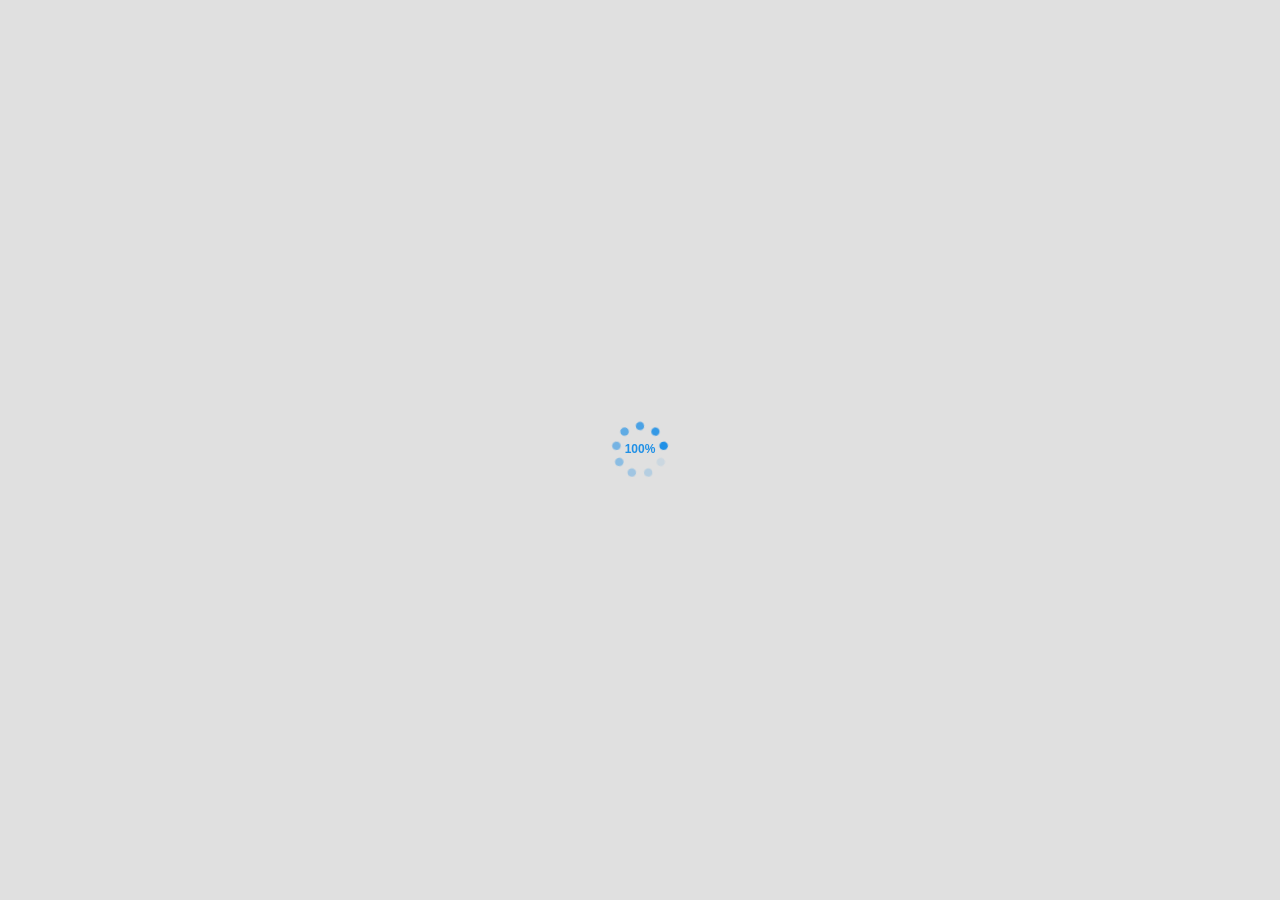
==== commit 4450f301: "Se agrega proyecto electrónica 1 y link a productos digitales Se agregó proyecto de electrónica de l" ====
--- a/index.html
+++ b/index.html
@@ -1,49 +1,51 @@
-﻿<!DOCTYPE html>
-<html lang="en-US" dir="ltr">
-<head>
-	<title>Portafolio&nbsp; Julian2</title>
-	<meta http-equiv="X-UA-Compatible" content="IE=Edge,chrome=1" />
-	<meta http-equiv="Content-Type" content="text/html; charset=utf-8"/>
-	<meta name="generator" content="ActivePresenter 10.1.0"/>
-	<meta name="author" content="Jul" />
-	<meta name="description" content=""/>
-	<meta name="copyright" content=" " />
-	<meta name="viewport" content="initial-scale=1.0">
-	<meta name="apple-mobile-web-app-capable" content="yes">
-	<style>
-		html {
-			height: 100%;
-		}
-		body {
-			height: 100%;
-			margin: 0;
-			padding: 0;
-		}
-		.ap-prez-container {
-			position: relative;
-			height: 100%;
-			overflow: hidden;
-			outline: none;
-		}
-	</style>
-	<link rel="stylesheet" type="text/css" href="player/rlplayer.css" />
-	<script type="text/javascript" src="player/rlplayer.js"></script>
-	<script type="text/javascript" src="player/rlplayer.lang.en-US.js"></script>
-	
-	
-	
-	
-	
-
-</head>
-<body>
-	<div id="lqMz5QfJ" class="ap-prez-container" lang="en-US" dir="ltr">
-		<script type="text/javascript">
-			AtomiAP.open("rlprez.js", "lqMz5QfJ", {
-				playMode: "Tutorial",
-				preloader: {zIndex: 2,diameter: 60,density: 9,range: 1000,speed: 1,color:'#2090E6',shape:'oval'}
-			});
-		</script>
-	</div>
-</body>
-</html>
+﻿<!DOCTYPE html>
+<html lang="en-US" dir="ltr">
+<head>
+	<title>Portafolio&nbsp; Julian2</title>
+	<meta http-equiv="X-UA-Compatible" content="IE=Edge,chrome=1" />
+	<meta http-equiv="Content-Type" content="text/html; charset=utf-8"/>
+	<meta name="generator" content="ActivePresenter 10.5.1"/>
+	<meta name="author" content="Jul" />
+	<meta name="description" content=""/>
+	<meta name="copyright" content=" " />
+	<meta name="viewport" content="initial-scale=1.0">
+	<meta name="apple-mobile-web-app-capable" content="yes">
+	<style>
+		html {
+			height: 100%;
+		}
+		body {
+			height: 100%;
+			margin: 0;
+			padding: 0;
+		}
+		.ap-prez-container {
+			position: relative;
+			height: 100%;
+			overflow: hidden;
+			outline: none;
+		}
+	</style>
+	<link rel="stylesheet" type="text/css" href="player/rlplayer.css" />
+	<link rel="stylesheet" type="text/css" href="player/smartart/drawing.css"/>
+	<script type="text/javascript" src="player/rlplayer.js"></script>
+	<script type="text/javascript" src="player/rlplayer.lang.en-US.js"></script>
+	
+	
+	
+	
+	
+	<script type="text/javascript" src="player/smartart/drawing.component.js"></script><script type="text/javascript" src="player/smartart/drawing.js"></script>
+
+</head>
+<body>
+	<div id="lqMz5QfJ" class="ap-prez-container" lang="en-US" dir="ltr">
+		<script type="text/javascript">
+			AtomiAP.open("rlprez.js", "lqMz5QfJ", {
+				playMode: "Tutorial",
+				preloader: {zIndex: 2,diameter: 60,density: 9,range: 1000,speed: 1,color:'#2090E6',shape:'oval'}
+			});
+		</script>
+	</div>
+</body>
+</html>
--- a/player/smartart/drawing.css
+++ b/player/smartart/drawing.css
@@ -0,0 +1,476 @@
+.ap-smartart-drawing-container {
+	max-width: 100%;
+	max-height: 100%;
+	display: flex;
+	flex-direction: column;
+	position: absolute;
+	gap: 12px;
+}
+
+.ap-smartart-drawing-container *:focus {
+	outline: #808080 dotted 1px;
+}
+
+.ap-smartart-drawing-controls-toggle {
+	background: rgb(253, 253, 253);
+	border: 1px solid rgb(171, 171, 171);
+	border-radius: 50%;
+	box-sizing: border-box;
+	cursor: pointer;
+	display: flex;
+	flex: 0 1 auto;
+	align-items: center;
+	justify-content: center;
+	width: 3.4em;
+	max-width: 100%;
+	height: auto;
+	aspect-ratio: 1 / 1;
+	transition: background-color 0.3s, border-color 0.3s, color 0.3s, transform 0.3s;
+	z-index: 3200; /* ZIndex._DRAWING_CONTROLS */
+	user-select: none;
+	align-self: flex-start;
+	padding: 0;
+	min-width: 0;
+	min-height: 0;
+}
+
+.ap-smartart-drawing-controls-toggle .ap-smartart-drawing-icon {
+	width: 55%;
+	height: 55%;
+}
+
+.ap-smartart-drawing-drawing-controls {
+	display: flex;
+	flex-direction: column;
+	width: max-content;
+	gap: 0.8em;
+	z-index: 3200; /* ZIndex._DRAWING_CONTROLS */
+	background: rgb(253, 253, 253);
+	border: 1px solid rgb(171, 171, 171);
+	border-radius: 0.4em;
+	padding: 1.2em;
+	box-shadow: 0 12px 32px rgba(0, 0, 0, 0.15);
+	animation: drawingControlsFadeIn 0.3s ease-in-out;
+}
+
+.ap-smartart-drawing-drawing-controls.ap-smartart-drawing-hidden {
+	display: none;
+	animation: drawingControlsFadeOut 0.3s ease-in-out;
+}
+
+.ap-smartart-drawing-icon {
+	width: 1.8em;
+	height: 1.8em;
+	flex: 0 0 auto;
+}
+
+.ap-smartart-drawing-icon img {
+	display: block;
+	width: 100%;
+	height: 100%;
+	object-fit: contain;
+}
+
+.ap-smartart-drawing-history-controls {
+	display: flex;
+	gap: 0.5em;
+	padding: 0.5em 0;
+}
+
+.ap-smartart-drawing-history-controls .ap-smartart-drawing-control-btn {
+	flex: 1;
+	padding: 0.75em;
+}
+
+.ap-smartart-drawing-disabled {
+	opacity: 0.4;
+	pointer-events: none;
+}
+
+.ap-smartart-drawing-inline-controls {
+	display: flex;
+	gap: 0.4em;
+	padding: 0.5em 0;
+	justify-content: space-between;
+	align-items: center;
+}
+
+@keyframes drawingControlsFadeIn {
+	from {
+		opacity: 0;
+		transform: translateY(-20px);
+	}
+
+	to {
+		opacity: 1;
+		transform: translateY(0px);
+	}
+}
+
+@keyframes drawingControlsFadeOut {
+	from {
+		opacity: 1;
+		transform: translateY(0px);
+	}
+
+	to {
+		opacity: 0;
+		transform: translateY(-20px);
+	}
+}
+
+.ap-smartart-drawing-element-hidden {
+	display: none !important;
+}
+
+.ap-smartart-drawing-text-container {
+	display: grid;
+}
+
+.ap-smartart-drawing-text-container > span {
+	grid-area: 1 / 1;
+}
+
+.ap-smartart-drawing-text-container > span.ap-smartart-drawing-text-hidden {
+	visibility: hidden;
+}
+
+.ap-smartart-drawing-control-btn {
+	border: 1px solid;
+	border-radius: 0.4em;
+	padding: 0.4em 0.8em;
+	cursor: pointer;
+	font-weight: bold;
+	display: flex;
+	align-items: center;
+	gap: 12px;
+	transition: background-color 0.3s, border-color 0.3s, color 0.3s, opacity 0.3s;
+	user-select: none;
+	justify-content: center;
+}
+
+.ap-smartart-drawing-control-btn-icon-only {
+	padding: 0.4em;
+	box-sizing: border-box;
+}
+
+.ap-smartart-drawing-control-btn-icon-only .ap-smartart-drawing-icon {
+	width: 1.8em;
+	height: 1.8em;
+}
+
+.ap-smartart-drawing-control-btn-icon-only .ap-smartart-drawing-icon img {
+	object-fit: contain;
+}
+
+.ap-smartart-drawing-control-btn.ap-smartart-drawing-active {
+	background: rgb(50, 133, 251);
+	color: rgb(255, 255, 255);
+	border-color: rgb(50, 133, 251);
+}
+
+.ap-smartart-drawing-control-btn[drawing-disabled="true"],
+.ap-smartart-drawing-control-btn[no-history="true"] {
+	opacity: 0.5;
+	cursor: not-allowed;
+	pointer-events: none;
+}
+
+.ap-smartart-drawing-control-section {
+	display: flex;
+	flex-direction: column;
+	gap: 12px;
+}
+
+.ap-smartart-drawing-section-label {
+	display: flex;
+	flex-direction: row;
+	justify-content: center;
+	align-items: center;
+	gap: 8px;
+	font-weight: bold;
+	text-align: center;
+}
+
+.ap-smartart-drawing-section-label[drawing-disabled="true"] {
+	opacity: 0.5;
+}
+
+.ap-smartart-drawing-color-palette {
+	display: grid;
+	grid-template-columns: repeat(4, 1fr);
+	gap: 0.5em;
+}
+
+.ap-smartart-drawing-color-palette[drawing-disabled="true"] {
+	opacity: 0.5;
+	pointer-events: none;
+}
+
+.ap-smartart-drawing-color-btn {
+	width: calc(100% - 4px);
+	aspect-ratio: 1;
+	border: 2px solid #fff;
+	border-radius: 50%;
+	cursor: pointer;
+	transition: background-color 0.2s, border-color 0.2s, box-shadow 0.2s, transform 0.2s;
+	box-shadow: 0 4px 4px rgba(0, 0, 0, 0.1);
+}
+
+.ap-smartart-drawing-color-btn:hover {
+	transform: scale(1.1);
+	box-shadow: 0 4px 12px rgba(0, 0, 0, 0.2);
+}
+
+.ap-smartart-drawing-size-control {
+	display: flex;
+	flex-direction: row;
+	flex-wrap: wrap;
+	align-items: center;
+	gap: 8px;
+}
+
+.ap-smartart-drawing-size-control[drawing-disabled="true"] {
+	opacity: 0.5;
+	pointer-events: none;
+}
+
+.ap-smartart-drawing-size-slider {
+	flex: 1 1 96px;
+	min-width: 64px;
+	height: 16px;
+	border-radius: 8px;
+	background: #ddd;
+	outline: none;
+	cursor: pointer;
+	-webkit-appearance: none;
+	appearance: none;
+}
+
+.ap-smartart-drawing-size-slider::-webkit-slider-thumb {
+	-webkit-appearance: none;
+	appearance: none;
+	width: 32px;
+	height: 32px;
+	border-radius: 50%;
+	background: rgb(50, 133, 251);
+	cursor: pointer;
+	box-shadow: 0 4px 8px rgba(0, 0, 0, 0.2);
+}
+
+.ap-smartart-drawing-size-slider::-moz-range-thumb {
+	width: 32px;
+	height: 32px;
+	border-radius: 50%;
+	cursor: pointer;
+	border: none;
+	box-shadow: 0 4px 8px rgba(0, 0, 0, 0.2);
+}
+
+.ap-smartart-drawing-size-display-container {
+	width: 36px;
+	height: 36px;
+	flex: 0 0 auto;
+	display: flex;
+	align-items: center;
+	justify-content: center;
+}
+
+.ap-smartart-drawing-size-display {
+	width: 12px;
+	height: 12px;
+	box-sizing: border-box;
+	flex: 0 0 auto;
+	border-radius: 50%;
+	border: 2px solid #fff;
+	box-shadow: 0 4px 4px rgba(0, 0, 0, 0.1);
+}
+
+.ap-smartart-drawing-surface {
+	position: absolute;
+	width: 100%;
+	height: 100%;
+	z-index: 3100; /* ZIndex._DRAWING_SURFACE */
+	pointer-events: none;
+}
+
+.ap-smartart-drawing-surface[drawing-hidden="true"] {
+	display: none;
+}
+
+.ap-smartart-drawing-canvas {
+	position: absolute;
+	width: 100%;
+	height: 100%;
+	pointer-events: auto;
+}
+
+.ap-smartart-drawing-surface[drawing-disabled="true"] .ap-smartart-drawing-canvas {
+	pointer-events: none;
+	cursor: none;
+}
+
+.ap-drawing-tool-menu .ap-smartart-drawing-container {
+	position: relative;
+	max-width: max-content;
+	max-height: max-content;
+}
+
+.ap-smartart-drawing-undo-container {
+	display: flex;
+	flex-direction: row;
+	gap: 12px;
+}
+
+/* ========================================
+   Responsive / Compacting Mode
+   ======================================== */
+
+.ap-smartart-drawing-drawing-controls[data-compact="compacting"] {
+	width: auto;
+	min-width: unset;
+	padding: 0.4em;
+	gap: 0.3em;
+}
+
+[data-compact="compacting"] .ap-smartart-drawing-text-container,
+[data-compact="compacting"] .ap-smartart-drawing-control-btn > span,
+[data-compact="compacting"] .ap-smartart-drawing-section-label > span {
+	display: none;
+}
+
+[data-compact="compacting"] .ap-smartart-drawing-inline-controls {
+	flex-direction: column;
+	gap: 0.3em;
+	padding: 0;
+}
+
+[data-compact="compacting"] .ap-smartart-drawing-undo-container {
+	flex-direction: column;
+	gap: 0.3em;
+}
+
+/* ========================================
+   Responsive / Compacting Horizontal Mode
+   ======================================== */
+
+.ap-smartart-drawing-drawing-controls[data-compact="compacting-h"] {
+	flex-direction: row;
+	flex-wrap: wrap;
+	height: auto;
+	min-height: unset;
+	padding: 0.4em;
+	gap: 0.3em;
+	align-items: center;
+}
+
+[data-compact="compacting-h"] .ap-smartart-drawing-text-container,
+[data-compact="compacting-h"] .ap-smartart-drawing-control-btn > span,
+[data-compact="compacting-h"] .ap-smartart-drawing-section-label > span {
+	display: none;
+}
+
+[data-compact="compacting-h"] .ap-smartart-drawing-inline-controls {
+	flex-direction: row;
+	gap: 0.3em;
+	padding: 0;
+}
+
+[data-compact="compacting-h"] .ap-smartart-drawing-undo-container {
+	flex-direction: row;
+	gap: 0.3em;
+}
+
+.ap-smartart-drawing-color-current-btn {
+	width: 1.8em;
+	height: 1.8em;
+	border-radius: 50%;
+	border: 2px solid #fff;
+	cursor: pointer;
+	box-shadow: 0 2px 6px rgba(0, 0, 0, 0.15);
+	transition: transform 0.2s;
+	align-self: center;
+}
+
+.ap-smartart-drawing-color-current-btn:hover {
+	transform: scale(1.1);
+}
+
+.ap-smartart-drawing-stroke-compact-btn {
+	padding: 0.3em;
+	box-sizing: border-box;
+}
+
+.ap-smartart-drawing-stroke-compact-btn svg {
+	width: 1.8em;
+	height: 1.8em;
+}
+
+.ap-smartart-drawing-color-current-btn[drawing-disabled="true"] {
+	opacity: 0.5;
+	pointer-events: none;
+}
+
+.ap-smartart-drawing-submenu {
+	position: absolute;
+	z-index: 3220; /* ZIndex._DRAWING_SUBMENU */
+	background: rgb(253, 253, 253);
+	border: 1px solid rgb(171, 171, 171);
+	border-radius: 0.4em;
+	padding: 0.8em;
+	box-shadow: 0 8px 24px rgba(0, 0, 0, 0.15);
+	animation: drawingControlsFadeIn 0.2s ease-in-out;
+}
+
+.ap-smartart-drawing-submenu-colors {
+	display: grid;
+	grid-template-columns: repeat(4, 1fr);
+	gap: 0.5em;
+}
+
+.ap-smartart-drawing-submenu-widths {
+	display: flex;
+	flex-direction: column;
+	gap: 0.3em;
+	align-items: stretch;
+}
+
+.ap-smartart-drawing-stroke-preset {
+	display: flex;
+	align-items: center;
+	justify-content: center;
+	cursor: pointer;
+	padding: 0.4em 0.6em;
+	border-radius: 0.3em;
+	transition: background 0.2s;
+}
+
+.ap-smartart-drawing-stroke-preset:hover {
+	background: rgba(0, 0, 0, 0.05);
+}
+
+.ap-smartart-drawing-stroke-preset.ap-smartart-drawing-selected {
+	background: rgba(50, 133, 251, 0.15);
+}
+
+.ap-smartart-drawing-stroke-preset-line {
+	width: 36px;
+	border-radius: 999px;
+}
+
+.ap-smartart-drawing-expand-compact-btn {
+	cursor: pointer;
+	display: flex;
+	align-items: center;
+	justify-content: center;
+	padding: 0.3em;
+}
+
+[data-compact="compacted"] .ap-smartart-drawing-control-btn:not(.ap-smartart-drawing-expand-compact-btn),
+[data-compact="compacted"] .ap-smartart-drawing-control-section,
+[data-compact="compacted"] .ap-smartart-drawing-color-current-btn,
+[data-compact="compacted"] .ap-smartart-drawing-stroke-compact-btn,
+[data-compact="compacted"] .ap-smartart-drawing-toggle-visibility-btn,
+[data-compact="compacted"] .ap-smartart-drawing-inline-controls {
+	display: none;
+}
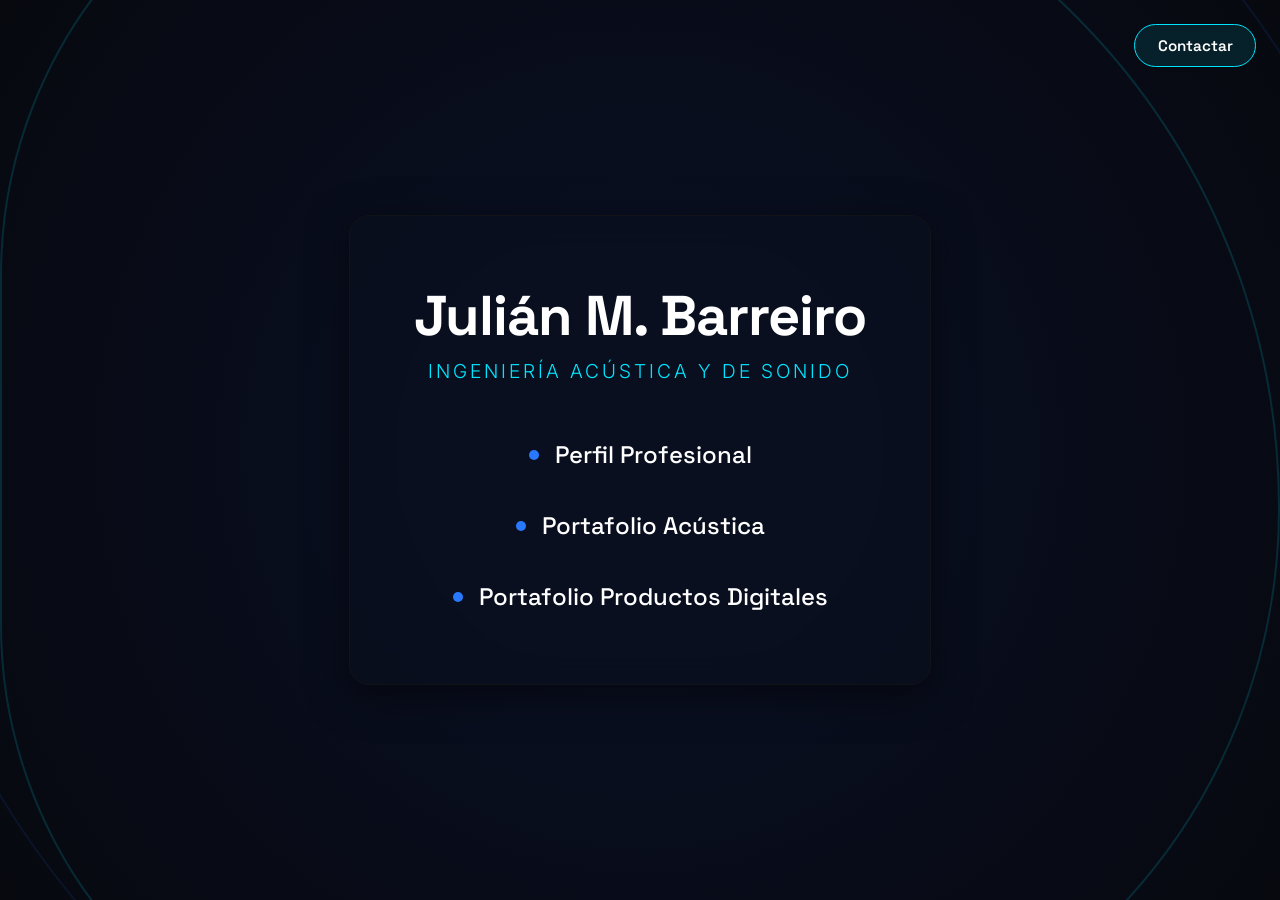
==== commit c7b24d16: "Nueva versión estética Cambia la estética y el código de la página, se deja de usar active presenter" ====
--- a/index.html
+++ b/index.html
@@ -1,51 +1,147 @@
-﻿<!DOCTYPE html>
-<html lang="en-US" dir="ltr">
+<!DOCTYPE html>
+<html lang="es">
 <head>
-	<title>Portafolio&nbsp; Julian2</title>
-	<meta http-equiv="X-UA-Compatible" content="IE=Edge,chrome=1" />
-	<meta http-equiv="Content-Type" content="text/html; charset=utf-8"/>
-	<meta name="generator" content="ActivePresenter 10.5.1"/>
-	<meta name="author" content="Jul" />
-	<meta name="description" content=""/>
-	<meta name="copyright" content=" " />
-	<meta name="viewport" content="initial-scale=1.0">
-	<meta name="apple-mobile-web-app-capable" content="yes">
-	<style>
-		html {
-			height: 100%;
-		}
-		body {
-			height: 100%;
-			margin: 0;
-			padding: 0;
-		}
-		.ap-prez-container {
-			position: relative;
-			height: 100%;
-			overflow: hidden;
-			outline: none;
-		}
-	</style>
-	<link rel="stylesheet" type="text/css" href="player/rlplayer.css" />
-	<link rel="stylesheet" type="text/css" href="player/smartart/drawing.css"/>
-	<script type="text/javascript" src="player/rlplayer.js"></script>
-	<script type="text/javascript" src="player/rlplayer.lang.en-US.js"></script>
-	
-	
-	
-	
-	
-	<script type="text/javascript" src="player/smartart/drawing.component.js"></script><script type="text/javascript" src="player/smartart/drawing.js"></script>
-
+    <!-- Google Tag Manager -->
+<script>(function(w,d,s,l,i){w[l]=w[l]||[];w[l].push({'gtm.start':
+new Date().getTime(),event:'gtm.js'});var f=d.getElementsByTagName(s)[0],
+j=d.createElement(s),dl=l!='dataLayer'?'&l='+l:'';j.async=true;j.src=
+'https://www.googletagmanager.com/gtm.js?id='+i+dl;f.parentNode.insertBefore(j,f);
+})(window,document,'script','dataLayer','GTM-K5296PMB');</script>
+<!-- End Google Tag Manager -->
+    <meta charset="UTF-8">
+    <meta name="viewport" content="width=device-width, initial-scale=1.0">
+    <title>Julián M. Barreiro | Acústica</title>
+    <link href="https://fonts.googleapis.com/css2?family=Inter:wght@300;400;600&family=JetBrains+Mono:wght@400;500;600&family=Space+Grotesk:wght@300;500;700&display=swap" rel="stylesheet">
+    <link rel="stylesheet" href="css/style.css">
 </head>
 <body>
-	<div id="lqMz5QfJ" class="ap-prez-container" lang="en-US" dir="ltr">
-		<script type="text/javascript">
-			AtomiAP.open("rlprez.js", "lqMz5QfJ", {
-				playMode: "Tutorial",
-				preloader: {zIndex: 2,diameter: 60,density: 9,range: 1000,speed: 1,color:'#2090E6',shape:'oval'}
-			});
-		</script>
-	</div>
+    <!-- Google Tag Manager (noscript) -->
+<noscript><iframe src="https://www.googletagmanager.com/ns.html?id=GTM-K5296PMB"
+height="0" width="0" style="display:none;visibility:hidden"></iframe></noscript>
+<!-- End Google Tag Manager (noscript) -->
+    <!-- Animación de fondo: Ondas -->
+    <div class="waves-container">
+        <div class="wave wave1"></div>
+        <div class="wave wave2"></div>
+        <div class="wave wave3"></div>
+    </div>
+
+    <div class="app-container">
+        <button class="contact-trigger" id="contact-trigger" type="button" aria-haspopup="dialog" aria-controls="contact-dialog">
+            Contactar
+        </button>
+
+        <!-- Menú Principal -->
+        <nav class="main-menu active-view" id="main-menu">
+            <h1 class="brand-title">Julián M. Barreiro <span class="subtitle">Ingeniería Acústica y de Sonido</span></h1>
+            <ul class="menu-options">
+                <li class="menu-item" data-target="profile-view">
+                    <span class="nav-dot"></span> Perfil Profesional
+                </li>
+                <li class="menu-item" data-target="portfolio-view">
+                    <span class="nav-dot"></span> Portafolio Acústica
+                </li>
+                <li class="menu-item external-link" data-url="https://portafolio-apps-7h7.pages.dev">
+                    <span class="nav-dot"></span> Portafolio Productos Digitales
+                </li>
+            </ul>
+        </nav>
+
+        <!-- Vista de Perfil -->
+        <section class="view-panel profile-view" id="profile-view">
+            <button class="back-btn">← Volver</button>
+            <div class="profile-content">
+                <div class="profile-image-container">
+                    <img src="../resources/res_10020_c_235.jpg" alt="Julián" class="profile-img">
+                    <div class="sound-ring"></div>
+                </div>
+                <div class="profile-text">
+                    <h2>Perfil Profesional</h2>
+                    <p class="lead">Transformación de entornos sonoros mediante convergencia entre ciencia, consultoría técnica e I+D.</p>
+                    <p>Ingeniero de Sonido con Máster en Ingeniería Acústica, especializado en diseño arquitectónico, control de ruido y procesamiento digital de señales (DSP). Experto en simulación y auralización avanzada mediante Raytracing, FEM y FDTD. Cuento con una sólida trayectoria en la conceptualización y ejecución de proyectos de acondicionamiento acústico, integración de sistemas AV profesionales (Dante) y desarrollo de tecnología electroacústica y sensores ultrasónicos. Además, integro IoT (Arduino/Raspberry Pi/ESP32), Machine Learning y desarrollo de software aplicados a la innovación y la creación de productos digitales. Profesional apasionado por la Investigación y el desarrollo, la docencia y la transformación tecnológica.</p>
+                    
+                    <div class="tools-grid">
+                        <div class="tool-badge">Simulación: Raytracing, FEM, FDTD</div>
+                        <div class="tool-badge">Plataformas DSP: Dante, ADAU</div>
+                        <div class="tool-badge">Tecnologías: Machine Learning, IoT</div>
+                        <div class="tool-badge">Hardware: Arduino, Raspberry Pi, ESP32</div>
+                    </div>
+                </div>
+            </div>
+            <section class="profile-carousel" aria-label="Herramientas utilizadas">
+                <h3 class="profile-carousel-title">Herramientas utilizadas</h3>
+                <div class="profile-carousel-track" aria-label="Íconos de herramientas utilizadas">
+                    <div class="profile-carousel-content" id="profile-carousel-content"></div>
+                </div>
+            </section>
+        </section>
+
+        <!-- Vista de Portafolio -->
+        <section class="view-panel" id="portfolio-view">
+            <button class="back-btn">← Volver</button>
+            <div class="portfolio-layout">
+                <!-- Izquierda: Categorías y Lista de Proyectos -->
+                <aside class="portfolio-sidebar">
+                    <h2 class="sidebar-title">Portafolio</h2>
+                    <p id="sync-status" class="sync-status" role="status" aria-live="polite">Cargando proyectos…</p>
+                    <div id="categories-container" class="categories-accordion">
+                        <!-- Las categorías se inyectan vía JS -->
+                    </div>
+                </aside>
+
+                <!-- Derecha: Visor de Contenido -->
+                <main class="portfolio-viewer" id="content-viewer">
+                    <div class="viewer-placeholder">
+                        <div class="placeholder-icon">〰️</div>
+                        <p>Selecciona un proyecto del menú para explorar</p>
+                    </div>
+                    <!-- El contenido real del proyecto se inyecta aquí -->
+                </main>
+            </div>
+        </section>
+    </div>
+
+    <dialog class="contact-dialog" id="contact-dialog" aria-labelledby="contact-title">
+        <button class="contact-close" type="button" aria-label="Cerrar formulario de contacto">×</button>
+        <form class="contact-form" id="contact-form">
+            <h2 id="contact-title">Hablemos</h2>
+            <p class="contact-intro">Cuéntame brevemente en qué puedo ayudarte.</p>
+            <label for="contact-name">Nombre</label>
+            <input id="contact-name" name="nombre" type="text" maxlength="100" autocomplete="name" required>
+            <label for="contact-email">Correo electrónico</label>
+            <input id="contact-email" name="email" type="email" autocomplete="email" required>
+            <label for="contact-message">Mensaje</label>
+            <textarea id="contact-message" name="mensaje" rows="5" maxlength="2000" required></textarea>
+            <input class="contact-honeypot" name="website" type="text" tabindex="-1" autocomplete="off" aria-hidden="true">
+            <p class="contact-status" id="contact-status" role="status" aria-live="polite"></p>
+            <button class="contact-submit" type="submit">
+                <span class="contact-spinner" aria-hidden="true" hidden></span>
+                <span class="contact-submit-label">Enviar mensaje</span>
+            </button>
+        </form>
+        <section class="contact-success" id="contact-success" aria-live="polite" hidden>
+            <h2 tabindex="-1">¡Gracias por escribirme!</h2>
+            <p>He recibido tu mensaje y pronto me pondré en contacto contigo.</p>
+        </section>
+    </dialog>
+
+    <dialog class="media-lightbox" id="media-lightbox" aria-label="Contenido multimedia ampliado">
+        <button class="lightbox-close" type="button" aria-label="Cerrar contenido ampliado">×</button>
+        <button class="lightbox-navigation lightbox-previous" type="button" aria-label="Imagen anterior">
+            <svg viewBox="0 0 24 24" aria-hidden="true"><path d="m15 18-6-6 6-6"/></svg>
+        </button>
+        <div class="media-lightbox-body"></div>
+        <button class="lightbox-navigation lightbox-next" type="button" aria-label="Imagen siguiente">
+            <svg viewBox="0 0 24 24" aria-hidden="true"><path d="m9 18 6-6-6-6"/></svg>
+        </button>
+        <p class="lightbox-caption"></p>
+    </dialog>
+
+    <div class="custom-cursor" aria-hidden="true"></div>
+
+    <script src="js/data.js"></script>
+    <script src="js/main.js"></script>
+    <script src="https://cdnjs.cloudflare.com/ajax/libs/gsap/3.12.5/gsap.min.js"></script>
+    <script src="js/cursor.js"></script>
 </body>
 </html>
--- a/css/style.css
+++ b/css/style.css
@@ -0,0 +1,1275 @@
+:root {
+    --bg-dark: #07090f;
+    --accent-cyan: #00e5ff;
+    --accent-blue: #2979ff;
+    --text-main: #ffffff;
+    --text-muted: #b0c4de;
+    --glass-bg: rgba(15, 23, 42, 0.7);
+    --glass-border: rgba(255, 255, 255, 0.15);
+    
+    --font-display: 'Space Grotesk', sans-serif;
+    --font-body: 'Inter', sans-serif;
+    --font-mono: 'JetBrains Mono', monospace;
+}
+
+* {
+    margin: 0;
+    padding: 0;
+    box-sizing: border-box;
+}
+
+body {
+    background-color: var(--bg-dark);
+    color: var(--text-main);
+    font-family: var(--font-body);
+    overflow: hidden; 
+    height: 100vh;
+    width: 100vw;
+}
+
+/* --- Fondo animado robusto --- */
+.waves-container {
+    position: fixed;
+    top: 0;
+    left: 0;
+    width: 100vw;
+    height: 100vh;
+    z-index: 0;
+    overflow: hidden;
+    pointer-events: none;
+    background: radial-gradient(circle at center, #0a1128 0%, #07090f 100%);
+}
+
+.wave {
+    position: absolute;
+    top: 50%;
+    left: 50%;
+    width: 100vw;
+    height: 100vw;
+    min-width: 800px;
+    min-height: 800px;
+    margin-left: -50vw;
+    margin-top: -50vw;
+    background: transparent;
+    border: 2px solid rgba(0, 229, 255, 0.15);
+    border-radius: 40% 60% 50% 40%;
+    animation: wave-spin 15s infinite linear;
+}
+
+.wave2 {
+    width: 120vw;
+    height: 120vw;
+    margin-left: -60vw;
+    margin-top: -60vw;
+    border-color: rgba(41, 121, 255, 0.1);
+    animation: wave-spin 20s infinite linear reverse;
+    border-radius: 45% 55% 40% 60%;
+}
+
+.wave3 {
+    width: 140vw;
+    height: 140vw;
+    margin-left: -70vw;
+    margin-top: -70vw;
+    border-color: rgba(0, 229, 255, 0.05);
+    animation: wave-spin 25s infinite linear;
+    border-radius: 50% 45% 60% 45%;
+}
+
+@keyframes wave-spin {
+    from { transform: rotate(0deg); }
+    to { transform: rotate(360deg); }
+}
+
+/* --- Contenedor Principal --- */
+.app-container {
+    position: relative;
+    z-index: 10;
+    width: 100%;
+    height: 100%;
+    display: flex;
+    justify-content: center;
+    align-items: center;
+}
+
+/* --- Transiciones de Vista (Sustituye a GSAP) --- */
+#main-menu, .view-panel {
+    transition: opacity 0.5s ease, transform 0.5s ease;
+    opacity: 0;
+    pointer-events: none;
+    transform: scale(0.95);
+    position: absolute;
+}
+
+.active-view {
+    opacity: 1 !important;
+    pointer-events: auto !important;
+    transform: scale(1) !important;
+    z-index: 20;
+}
+
+.contact-trigger {
+    position: fixed;
+    top: 1.5rem;
+    right: 1.5rem;
+    z-index: 30;
+    padding: 0.7rem 1.4rem;
+    border: 1px solid var(--accent-cyan);
+    border-radius: 999px;
+    color: #fff;
+    background: rgba(0, 229, 255, 0.1);
+    font-family: var(--font-display);
+    font-size: 0.95rem;
+    font-weight: 600;
+    cursor: pointer;
+    transition: color 0.2s, background 0.2s, box-shadow 0.2s;
+}
+
+.contact-trigger:hover {
+    color: var(--bg-dark);
+    background: var(--accent-cyan);
+    box-shadow: 0 0 24px rgba(0, 229, 255, 0.3);
+}
+
+.contact-dialog {
+    position: fixed;
+    inset: 0;
+    margin: auto;
+    width: min(92vw, 520px);
+    max-height: min(90vh, 760px);
+    padding: 2.5rem;
+    overflow: visible;
+    border: 1px solid var(--glass-border);
+    border-radius: 20px;
+    color: var(--text-main);
+    background: rgba(7, 12, 25, 0.72);
+    box-shadow: 0 24px 80px rgba(0, 0, 0, 0.65), 0 0 36px rgba(0, 229, 255, 0.08);
+}
+
+.contact-dialog::backdrop {
+    background: rgba(2, 5, 12, 0.32);
+    backdrop-filter: blur(2px);
+}
+
+.contact-close {
+    position: absolute;
+    top: 0.8rem;
+    right: 0.8rem;
+    width: 2.25rem;
+    height: 2.25rem;
+    border: 1px solid var(--glass-border);
+    border-radius: 50%;
+    color: #fff;
+    background: rgba(255, 255, 255, 0.08);
+    font-size: 1.5rem;
+    line-height: 1;
+    cursor: pointer;
+}
+
+.contact-form,
+.contact-success {
+    display: flex;
+    flex-direction: column;
+}
+
+.contact-form h2,
+.contact-success h2 {
+    margin-bottom: 0.5rem;
+    font-family: var(--font-display);
+    font-size: 2rem;
+}
+
+.contact-intro,
+.contact-success p {
+    margin-bottom: 1.5rem;
+    color: var(--text-muted);
+    line-height: 1.6;
+}
+
+.contact-form label {
+    margin: 0.85rem 0 0.45rem;
+    color: var(--text-muted);
+    font-size: 0.9rem;
+}
+
+.contact-form input:not(.contact-honeypot),
+.contact-form textarea {
+    width: 100%;
+    padding: 0.8rem 0.9rem;
+    border: 1px solid var(--glass-border);
+    border-radius: 9px;
+    outline: none;
+    color: var(--text-main);
+    background: rgba(255, 255, 255, 0.05);
+    font: inherit;
+    resize: vertical;
+    transition: border-color 0.2s, box-shadow 0.2s;
+}
+
+.contact-form input:focus,
+.contact-form textarea:focus {
+    border-color: var(--accent-cyan);
+    box-shadow: 0 0 0 3px rgba(0, 229, 255, 0.12);
+}
+
+.contact-honeypot {
+    position: absolute;
+    left: -10000px;
+    width: 1px;
+    height: 1px;
+    opacity: 0;
+}
+
+.contact-status {
+    min-height: 1.35rem;
+    margin-top: 0.8rem;
+    color: #ffb4a9;
+    font-size: 0.85rem;
+    line-height: 1.5;
+}
+
+.contact-submit {
+    align-self: flex-start;
+    display: inline-flex;
+    align-items: center;
+    justify-content: center;
+    gap: 0.65rem;
+    margin-top: 0.4rem;
+    padding: 0.8rem 1.4rem;
+    border: 1px solid var(--accent-cyan);
+    border-radius: 999px;
+    color: var(--bg-dark);
+    background: var(--accent-cyan);
+    font-family: var(--font-display);
+    font-weight: 600;
+    cursor: pointer;
+    transition: filter 0.2s, opacity 0.2s;
+}
+
+.contact-spinner {
+    width: 1rem;
+    height: 1rem;
+    border: 2px solid rgba(7, 9, 15, 0.28);
+    border-top-color: var(--bg-dark);
+    border-radius: 50%;
+    animation: contact-spinner-rotation 0.7s linear infinite;
+}
+
+@keyframes contact-spinner-rotation {
+    to { transform: rotate(360deg); }
+}
+
+.contact-submit:hover:not(:disabled) {
+    filter: brightness(1.15);
+}
+
+.contact-submit:disabled {
+    cursor: wait;
+    opacity: 0.65;
+}
+
+@media (prefers-reduced-motion: reduce) {
+    .contact-spinner {
+        animation-duration: 1.5s;
+    }
+}
+
+[hidden] {
+    display: none !important;
+}
+
+/* --- Menú Principal --- */
+.main-menu {
+    text-align: center;
+    background: rgba(10, 15, 30, 0.8);
+    padding: 4rem;
+    border-radius: 20px;
+    border: 1px solid #121316;
+    backdrop-filter: blur(15px);
+    -webkit-backdrop-filter: blur(15px);
+    box-shadow: 0 10px 40px rgba(0,0,0,0.5);
+}
+
+.brand-title {
+    font-family: var(--font-display);
+    font-size: 3.5rem;
+    font-weight: 700;
+    margin-bottom: 3rem;
+    letter-spacing: -1px;
+    color: #ffffff; 
+}
+
+.brand-title .subtitle {
+    display: block;
+    font-size: 1.2rem;
+    font-family: var(--font-body);
+    font-weight: 300;
+    letter-spacing: 3px;
+    color: var(--accent-cyan);
+    text-transform: uppercase;
+    margin-top: 0.5rem;
+}
+
+.menu-options {
+    list-style: none;
+    display: flex;
+    flex-direction: column;
+    gap: 1.5rem;
+    align-items: center;
+}
+
+.menu-item {
+    font-family: var(--font-display);
+    font-size: 1.5rem;
+    font-weight: 500;
+    color: #ffffff;
+    cursor: pointer;
+    transition: all 0.3s ease;
+    display: flex;
+    align-items: center;
+    gap: 1rem;
+    padding: 0.5rem 1rem;
+}
+
+.menu-item .nav-dot {
+    width: 10px;
+    height: 10px;
+    background-color: var(--accent-blue);
+    border-radius: 50%;
+    transition: all 0.3s ease;
+}
+
+.menu-item:hover {
+    color: var(--accent-cyan);
+    transform: translateX(10px);
+}
+
+.menu-item:hover .nav-dot {
+    background-color: var(--accent-cyan);
+    box-shadow: 0 0 15px var(--accent-cyan);
+}
+
+/* --- Paneles de Vistas --- */
+.view-panel {
+    top: 0;
+    left: 0;
+    width: 100%;
+    height: 100%;
+    background: rgba(7, 9, 15, 0.95);
+    backdrop-filter: blur(20px);
+    -webkit-backdrop-filter: blur(20px);
+    padding: 3rem 5%;
+}
+
+.back-btn {
+    background: rgba(255,255,255,0.05);
+    border: 1px solid var(--glass-border);
+    border-radius: 20px;
+    padding: 0.5rem 1.5rem;
+    color: #fff;
+    font-family: var(--font-display);
+    font-size: 1.1rem;
+    cursor: pointer;
+    margin-bottom: 2rem;
+    display: inline-flex;
+    align-items: center;
+    transition: all 0.3s;
+}
+
+.back-btn:hover {
+    color: var(--accent-cyan);
+    border-color: var(--accent-cyan);
+    background: rgba(0, 229, 255, 0.1);
+}
+
+/* --- Vista: Perfil --- */
+.profile-view {
+    display: flex;
+    flex-direction: column;
+    overflow-y: auto;
+}
+
+.profile-view .back-btn {
+    flex: 0 0 auto;
+    align-self: flex-start;
+}
+
+.profile-content {
+    display: flex;
+    gap: 4rem;
+    align-items: center;
+    flex: 1 0 auto;
+    min-height: 340px;
+    max-width: 1100px;
+    margin: 0 auto;
+    height: auto;
+}
+
+.profile-image-container {
+    position: relative;
+    /* FIX: previene que el contenedor se achate */
+    flex: 0 0 300px;
+    width: 300px;
+    height: 300px;
+    border-radius: 50%;
+    display: flex;
+    justify-content: center;
+    align-items: center;
+}
+
+.sound-ring {
+    position: absolute;
+    width: 100%;
+    height: 100%;
+    border: 2px solid var(--accent-cyan);
+    border-radius: 50%;
+    animation: pulse-ring 3s infinite cubic-bezier(0.215, 0.61, 0.355, 1);
+}
+
+.sound-ring::before {
+    content: '';
+    position: absolute;
+    top: -10%; left: -10%; right: -10%; bottom: -10%;
+    border: 1px solid rgba(41, 121, 255, 0.8);
+    border-radius: 50%;
+    animation: pulse-ring 3s infinite cubic-bezier(0.215, 0.61, 0.355, 1) 0.5s;
+}
+
+@keyframes pulse-ring {
+    0% { transform: scale(1); opacity: 1; }
+    100% { transform: scale(1.4); opacity: 0; }
+}
+
+.profile-img {
+    width: 90%;
+    height: 90%;
+    object-fit: cover;
+    border-radius: 50%;
+    z-index: 2;
+    border: 3px solid rgba(255,255,255,0.1);
+}
+
+.profile-text h2 {
+    font-family: var(--font-display);
+    font-size: 3rem;
+    margin-bottom: 1rem;
+    color: #fff;
+}
+
+.profile-text .lead {
+    font-size: 1.3rem;
+    color: var(--accent-cyan);
+    margin-bottom: 1.5rem;
+    font-weight: 500;
+}
+
+.profile-text p {
+    color: var(--text-muted);
+    line-height: 1.65;
+    margin-bottom: 1.25rem;
+    font-size: 1rem;
+}
+
+.tools-grid {
+    display: flex;
+    flex-wrap: wrap;
+    gap: 0.8rem;
+}
+
+.tool-badge {
+    background: rgba(41, 121, 255, 0.1);
+    border: 1px solid var(--accent-blue);
+    padding: 0.5rem 1rem;
+    border-radius: 20px;
+    font-size: 0.95rem;
+    color: #fff;
+    font-family: var(--font-display);
+}
+
+.profile-carousel {
+    flex: 0 0 auto;
+    width: min(100%, 1100px);
+    margin: 1.5rem auto 0;
+}
+
+.profile-carousel-title {
+    margin-bottom: 0.75rem;
+    color: var(--text-muted);
+    font-family: var(--font-display);
+    font-size: 1rem;
+    font-weight: 500;
+}
+
+.profile-carousel-track {
+    width: 100%;
+    overflow: hidden;
+    padding: 0.35rem 0 0.75rem;
+    mask-image: linear-gradient(to right, transparent, #000 2%, #000 98%, transparent);
+}
+
+.profile-carousel-content {
+    display: flex;
+    width: max-content;
+    animation: profile-carousel-drift 70s linear infinite;
+}
+
+.profile-carousel-group {
+    display: flex;
+    flex: 0 0 auto;
+    gap: 0.75rem;
+    padding-right: 0.75rem;
+}
+
+@keyframes profile-carousel-drift {
+    from { transform: translateX(0); }
+    to { transform: translateX(-50%); }
+}
+
+.profile-carousel-item {
+    display: flex;
+    flex: 0 0 auto;
+    align-items: center;
+    justify-content: center;
+    height: 48px;
+}
+
+.profile-carousel-item img {
+    display: block;
+    width: auto;
+    height: 100%;
+    max-width: 112px;
+    object-fit: contain;
+}
+
+
+
+/* --- Vista: Portafolio --- */
+.portfolio-layout {
+    display: flex;
+    height: calc(100vh - 150px);
+    gap: 2rem;
+}
+
+@media (prefers-reduced-motion: reduce) {
+    .profile-carousel-content {
+        animation: none;
+    }
+}
+
+.portfolio-sidebar {
+    flex: 0 0 350px;
+    display: flex;
+    flex-direction: column;
+    border-right: 1px solid var(--glass-border);
+    padding-right: 1.5rem;
+    overflow-y: auto;
+}
+
+.sidebar-title {
+    font-family: var(--font-display);
+    font-size: 2rem;
+    margin-bottom: 2rem;
+    color: #fff;
+}
+
+.category-group {
+    margin-bottom: 1rem;
+}
+
+.category-header {
+    display: flex;
+    justify-content: space-between;
+    align-items: center;
+    width: 100%;
+    padding: 1rem 0;
+    border: 0;
+    cursor: pointer;
+    font-family: var(--font-mono);
+    font-weight: 400;
+    font-size: 0.75rem;
+    letter-spacing: 0.025em;
+    color: var(--text-main);
+    text-align: left;
+    background: transparent;
+    border-bottom: 1px solid rgba(255,255,255,0.1);
+    transition: color 0.3s;
+}
+
+.category-header:hover {
+    color: var(--accent-cyan);
+}
+
+.category-group.active .category-header {
+    color: var(--accent-cyan);
+    border-bottom-color: rgba(0, 229, 255, 0.35);
+}
+
+.project-list {
+    list-style: none;
+    max-height: 0;
+    overflow: hidden;
+    transition: max-height 0.4s ease-out;
+}
+
+.category-group.active .project-list {
+    max-height: 1000px; 
+    margin-top: 0.5rem;
+}
+
+.project-item {
+    display: block;
+    width: 100%;
+    padding: 0.8rem 0.75rem;
+    border: 0;
+    color: var(--text-muted);
+    font-family: var(--font-body);
+    font-size: 1rem;
+    cursor: pointer;
+    text-align: left;
+    background: transparent;
+    border-left: 2px solid transparent;
+    transition: all 0.2s;
+}
+
+.project-item::before {
+    display: block;
+    margin-bottom: 0.3rem;
+    color: rgba(176, 196, 222, 0.62);
+    content: attr(data-tech-label);
+    font-family: var(--font-mono);
+    font-size: 0.62rem;
+    letter-spacing: 0.035em;
+}
+
+.project-item:hover, .project-item.active {
+    color: #fff;
+    background: rgba(255,255,255,0.05);
+    border-left-color: var(--accent-cyan);
+}
+
+/* --- Visor de Contenido --- */
+.portfolio-viewer {
+    flex: 1;
+    background: var(--glass-bg);
+    border: 1px solid var(--glass-border);
+    border-radius: 16px;
+    padding: 2rem;
+    display: flex;
+    flex-direction: column;
+    overflow-y: auto;
+}
+
+.viewer-placeholder {
+    margin: auto;
+    text-align: center;
+    color: var(--text-muted);
+}
+
+.placeholder-icon {
+    font-size: 4rem;
+    margin-bottom: 1rem;
+    animation: float-icon 3s ease-in-out infinite;
+}
+
+@keyframes float-icon {
+    0%, 100% { transform: translateY(0); }
+    50% { transform: translateY(-15px); }
+}
+
+.viewer-content {
+    animation: fadeIn 0.5s ease-out;
+}
+
+@keyframes fadeIn {
+    from { opacity: 0; transform: translateY(10px); }
+    to { opacity: 1; transform: translateY(0); }
+}
+
+.viewer-title {
+    font-family: var(--font-display);
+    font-size: 2rem;
+    margin-bottom: 1.5rem;
+    color: #fff;
+}
+
+.viewer-media-container {
+    width: 100%;
+    border-radius: 12px;
+    overflow: hidden;
+    margin-bottom: 1.5rem;
+    background: #000;
+    aspect-ratio: 16/9;
+    display: flex;
+    align-items: center;
+    justify-content: center;
+}
+
+.viewer-media-container img, 
+.viewer-media-container iframe,
+.viewer-media-container video {
+    width: 100%;
+    height: 100%;
+    object-fit: contain;
+    border: none;
+}
+
+.viewer-description {
+    color: var(--text-muted);
+    line-height: 1.7;
+    margin-bottom: 1.5rem;
+    font-size: 1.1rem;
+}
+
+.sync-status {
+    margin: -1.25rem 0 1.25rem;
+    color: var(--text-muted);
+    font-size: 0.8rem;
+    line-height: 1.5;
+}
+
+.sync-status[data-state="success"] {
+    color: #8de5bd;
+}
+
+.sync-status[data-state="error"] {
+    color: #ffb4a9;
+}
+
+.media-gallery {
+    display: grid;
+    grid-template-columns: repeat(auto-fit, minmax(min(100%, 260px), 1fr));
+    gap: 1rem;
+}
+
+.media-gallery-hero {
+    grid-template-columns: minmax(0, 1fr);
+}
+
+.media-card {
+    position: relative;
+    min-width: 0;
+    margin: 0;
+    overflow: hidden;
+    border: 1px solid #121316;
+    border-radius: 12px;
+    background: rgba(0, 0, 0, 0.35);
+    transition: transform 0.25s ease, box-shadow 0.25s ease, border-color 0.25s ease;
+}
+
+.media-card:hover {
+    z-index: 1;
+    transform: translateY(-4px);
+    border-color: rgba(0, 229, 255, 0.3);
+    box-shadow: 0 14px 30px rgba(0, 0, 0, 0.42);
+}
+
+.media-card:focus-within {
+    border-color: rgba(0, 229, 255, 0.35);
+}
+
+.media-card.is-playing {
+    border-color: rgba(0, 229, 255, 0.55);
+    box-shadow: 0 0 0 1px rgba(0, 229, 255, 0.12);
+}
+
+.technical-badge {
+    position: absolute;
+    top: 0.65rem;
+    left: 0.65rem;
+    z-index: 2;
+    max-width: calc(100% - 1.3rem);
+    padding: 0.35rem 0.55rem;
+    overflow: hidden;
+    border: 1px solid rgba(255, 255, 255, 0.14);
+    border-radius: 3px;
+    color: rgba(240, 248, 255, 0.88);
+    background: rgba(7, 9, 15, 0.76);
+    font-family: var(--font-mono);
+    font-size: 0.58rem;
+    letter-spacing: 0.04em;
+    text-overflow: ellipsis;
+    white-space: nowrap;
+    pointer-events: none;
+}
+
+.media-card img,
+.media-card video,
+.media-card iframe {
+    display: block;
+    width: 100%;
+    aspect-ratio: 16 / 10;
+    border: 0;
+    object-fit: contain;
+    background: #000;
+}
+
+.gallery-image-button,
+.audio-image-trigger {
+    position: relative;
+    display: block;
+    width: 100%;
+    padding: 0;
+    border: 0;
+    background: #000;
+    cursor: zoom-in;
+}
+
+.gallery-image-button img,
+.audio-image-trigger img {
+    transition: filter 0.2s;
+}
+
+.audio-image-trigger {
+    cursor: pointer;
+    border: 1px solid #121316;
+}
+
+.audio-image-hint {
+    position: absolute;
+    right: 0.75rem;
+    bottom: 0.75rem;
+    left: 0.75rem;
+    padding: 0.65rem 0.9rem;
+    border: 1px solid rgba(255, 255, 255, 0.35);
+    border-radius: 999px;
+    color: #fff;
+    background: rgba(4, 10, 20, 0.82);
+    font-size: 0.9rem;
+    text-align: center;
+    pointer-events: none;
+}
+
+.audio-image-trigger:hover img,
+.audio-image-trigger:focus-visible img {
+    filter: brightness(0.75);
+}
+
+.equalizer-bars {
+    position: absolute;
+    top: 0.7rem;
+    right: 0.7rem;
+    z-index: 1;
+    display: flex;
+    width: 30px;
+    height: 26px;
+    align-items: center;
+    justify-content: center;
+    gap: 3px;
+    padding: 4px;
+    border: 1px solid rgba(255, 255, 255, 0.2);
+    border-radius: 5px;
+    background: rgba(7, 9, 15, 0.82);
+    opacity: 0.65;
+}
+
+.equalizer-bars i {
+    width: 3px;
+    height: 5px;
+    border-radius: 2px;
+    background: var(--accent-cyan);
+}
+
+.media-card.is-playing .equalizer-bars {
+    border-color: rgba(0, 229, 255, 0.7);
+    opacity: 1;
+}
+
+.media-card.is-playing .equalizer-bars i {
+    animation: equalizer-pulse 0.65s ease-in-out infinite alternate;
+}
+
+.media-card.is-playing .equalizer-bars i:nth-child(2) {
+    animation-delay: 0.2s;
+}
+
+.media-card.is-playing .equalizer-bars i:nth-child(3) {
+    animation-delay: 0.4s;
+}
+
+@keyframes equalizer-pulse {
+    from { height: 4px; }
+    to { height: 18px; }
+}
+
+.video-thumbnail {
+    position: relative;
+    display: block;
+    width: 100%;
+    padding: 0;
+    overflow: hidden;
+    border: 0;
+    background: #080c16;
+    cursor: zoom-in;
+}
+
+.video-thumbnail img {
+    width: 100%;
+    aspect-ratio: 16 / 10;
+    object-fit: cover;
+    opacity: 0.78;
+    transition: transform 0.35s ease, opacity 0.35s ease;
+}
+
+.video-thumbnail:hover img {
+    transform: scale(1.035);
+    opacity: 1;
+}
+
+.video-play-icon {
+    position: absolute;
+    top: 50%;
+    left: 50%;
+    display: grid;
+    width: 3.2rem;
+    height: 3.2rem;
+    place-items: center;
+    padding-left: 0.18rem;
+    border: 1px solid rgba(255, 255, 255, 0.65);
+    border-radius: 50%;
+    color: #fff;
+    background: rgba(7, 9, 15, 0.75);
+    transform: translate(-50%, -50%);
+}
+
+.video-thumbnail-title {
+    position: absolute;
+    right: 0.75rem;
+    bottom: 0.65rem;
+    color: #fff;
+    font-family: var(--font-mono);
+    font-size: 0.65rem;
+    letter-spacing: 0.08em;
+}
+
+.image-zoom-button {
+    position: absolute;
+    top: 0.65rem;
+    right: 0.65rem;
+    padding: 0.45rem 0.7rem;
+    border: 1px solid rgba(255, 255, 255, 0.35);
+    border-radius: 999px;
+    color: #fff;
+    background: rgba(4, 10, 20, 0.82);
+    cursor: zoom-in;
+}
+
+.image-zoom-button:hover {
+    border-color: var(--accent-cyan);
+}
+
+.media-audio-pair audio {
+    margin-bottom: 0.75rem;
+}
+
+.media-card audio {
+    display: block;
+    width: calc(100% - 2rem);
+    margin: 1rem;
+}
+
+.media-card figcaption {
+    padding: 0.75rem 1rem;
+    color: var(--text-muted);
+    font-size: 0.85rem;
+    overflow-wrap: anywhere;
+}
+
+.media-card .media-unavailable {
+    display: grid;
+    min-height: 130px;
+    place-items: center;
+    text-align: center;
+}
+
+.media-unavailable-card {
+    display: grid;
+    min-height: 180px;
+    place-items: center;
+}
+
+.viewer-metadata {
+    margin: -1rem 0 1.25rem;
+    color: var(--accent-cyan);
+    font-size: 0.9rem;
+}
+
+.media-lightbox {
+    position: fixed;
+    width: min(92vw, 1200px);
+    max-width: none;
+    max-height: 92vh;
+    margin: auto;
+    padding: 3.5rem 4.5rem 1.25rem;
+    border: 1px solid var(--glass-border);
+    border-radius: 16px;
+    color: #fff;
+    background: #080c16;
+    overflow: visible;
+}
+
+.media-lightbox::backdrop {
+    background: rgba(0, 0, 0, 0.88);
+    backdrop-filter: blur(8px);
+}
+
+.media-lightbox-body {
+    display: grid;
+    min-height: 8rem;
+    place-items: center;
+}
+
+.lightbox-image {
+    display: block;
+    max-width: 100%;
+    max-height: calc(92vh - 6rem);
+    margin: 0 auto;
+    object-fit: contain;
+}
+
+.lightbox-video {
+    display: block;
+    width: min(82vw, 1120px);
+    max-width: 100%;
+    aspect-ratio: 16 / 9;
+    border: 0;
+}
+
+.lightbox-caption {
+    padding-top: 0.75rem;
+    color: var(--text-muted);
+    text-align: center;
+}
+
+.lightbox-navigation {
+    position: absolute;
+    top: 50%;
+    z-index: 2;
+    display: grid;
+    width: 2.75rem;
+    height: 2.75rem;
+    place-items: center;
+    border: 1px solid var(--glass-border);
+    border-radius: 50%;
+    color: #fff;
+    background: rgba(8, 12, 22, 0.8);
+    cursor: pointer;
+    transform: translateY(-50%);
+    transition: color 0.2s, border-color 0.2s, background 0.2s;
+}
+
+.lightbox-navigation:hover {
+    color: var(--accent-cyan);
+    border-color: var(--accent-cyan);
+    background: rgba(0, 229, 255, 0.12);
+}
+
+.lightbox-navigation[hidden] {
+    display: none;
+}
+
+.lightbox-navigation svg {
+    width: 1.35rem;
+    height: 1.35rem;
+    fill: none;
+    stroke: currentColor;
+    stroke-linecap: round;
+    stroke-linejoin: round;
+    stroke-width: 1.8;
+}
+
+.lightbox-previous {
+    left: 0.85rem;
+}
+
+.lightbox-next {
+    right: 0.85rem;
+}
+
+.lightbox-close {
+    position: absolute;
+    top: 0.65rem;
+    right: 0.75rem;
+    width: 2.25rem;
+    height: 2.25rem;
+    border: 1px solid var(--glass-border);
+    border-radius: 50%;
+    color: #fff;
+    background: rgba(255, 255, 255, 0.08);
+    cursor: pointer;
+    font-size: 1.5rem;
+    line-height: 1;
+}
+
+.custom-cursor {
+    position: fixed;
+    top: 0;
+    left: 0;
+    z-index: 10000;
+    pointer-events: none;
+    opacity: 0;
+    width: 26px;
+    height: 26px;
+    border: 2px solid #fff;
+    border-radius: 50%;
+    background: transparent;
+    transition: width 0.15s cubic-bezier(0.2, 0, 0.2, 1),
+        height 0.15s cubic-bezier(0.2, 0, 0.2, 1),
+        background-color 0.15s ease,
+        border-color 0.15s ease,
+        opacity 0.15s;
+}
+
+.custom-cursor.visible {
+    opacity: 1;
+}
+
+.custom-cursor.is-down {
+    width: 12px;
+    height: 12px;
+    border-color: var(--accent-blue);
+    background: var(--accent-blue);
+}
+
+.custom-cursor-enabled,
+.custom-cursor-enabled * {
+    cursor: none !important;
+}
+
+.custom-cursor-enabled body.hovering .custom-cursor:not(.is-down) {
+    width: 38px;
+    height: 38px;
+    border-color: rgba(43, 127, 255, 0.9);
+}
+
+.cursor-dot-burst {
+    position: fixed;
+    z-index: 9997;
+    border-radius: 50%;
+    background: var(--accent-blue);
+    box-shadow: 0 0 10px rgba(43, 127, 255, 0.8);
+    pointer-events: none;
+}
+
+.cursor-ripple {
+    position: fixed;
+    z-index: 9998;
+    width: 120px;
+    height: 120px;
+    border: 1.5px solid rgba(43, 127, 255, 0.85);
+    border-radius: 50%;
+    pointer-events: none;
+}
+
+.cursor-particle {
+    position: fixed;
+    top: 0;
+    left: 0;
+    z-index: 9999;
+    width: 3.5px;
+    height: 3.5px;
+    border-radius: 50%;
+    background: var(--accent-blue);
+    box-shadow: 0 0 6px rgba(43, 127, 255, 0.9);
+    pointer-events: none;
+}
+
+/* Scrollbar personalizada */
+::-webkit-scrollbar {
+    width: 8px;
+}
+::-webkit-scrollbar-track {
+    background: transparent;
+}
+::-webkit-scrollbar-thumb {
+    background: rgba(255,255,255,0.2);
+    border-radius: 10px;
+}
+::-webkit-scrollbar-thumb:hover {
+    background: rgba(255,255,255,0.4);
+}
+
+/* Responsivo */
+@media (max-width: 900px) {
+    .profile-content {
+        flex-direction: column;
+        text-align: center;
+        gap: 2rem;
+        min-height: 0;
+        padding: 1rem 0;
+    }
+    .profile-image-container {
+        flex: 0 0 180px;
+        width: 180px;
+        height: 180px;
+    }
+
+    .profile-text h2 {
+        font-size: 2.25rem;
+    }
+
+    .profile-text p {
+        margin-bottom: 1rem;
+        font-size: 1rem;
+    }
+    
+    .tools-grid {
+        justify-content: center;
+    }
+
+    .profile-carousel {
+        margin-top: 0.75rem;
+    }
+    
+    .portfolio-layout {
+        flex-direction: column;
+    }
+    
+    .portfolio-sidebar {
+        flex: none;
+        max-height: 30vh;
+        border-right: none;
+        border-bottom: 1px solid var(--glass-border);
+        padding-right: 0;
+        padding-bottom: 1rem;
+    }
+}
+
+@media (max-width: 600px) {
+    .contact-trigger {
+        top: 1rem;
+        right: 1rem;
+        padding: 0.6rem 1rem;
+        font-size: 0.85rem;
+    }
+
+    .contact-dialog {
+        padding: 2.25rem 1.25rem 1.5rem;
+    }
+
+    .media-lightbox {
+        width: 94vw;
+        max-height: 90vh;
+        padding: 3.25rem 2.75rem 1rem;
+    }
+
+    .lightbox-image {
+        max-height: calc(84vh - 5rem);
+    }
+
+    .lightbox-video {
+        width: 100%;
+    }
+
+    .lightbox-navigation {
+        width: 2rem;
+        height: 2rem;
+    }
+
+    .lightbox-previous {
+        left: 0.35rem;
+    }
+
+    .lightbox-next {
+        right: 0.35rem;
+    }
+}
